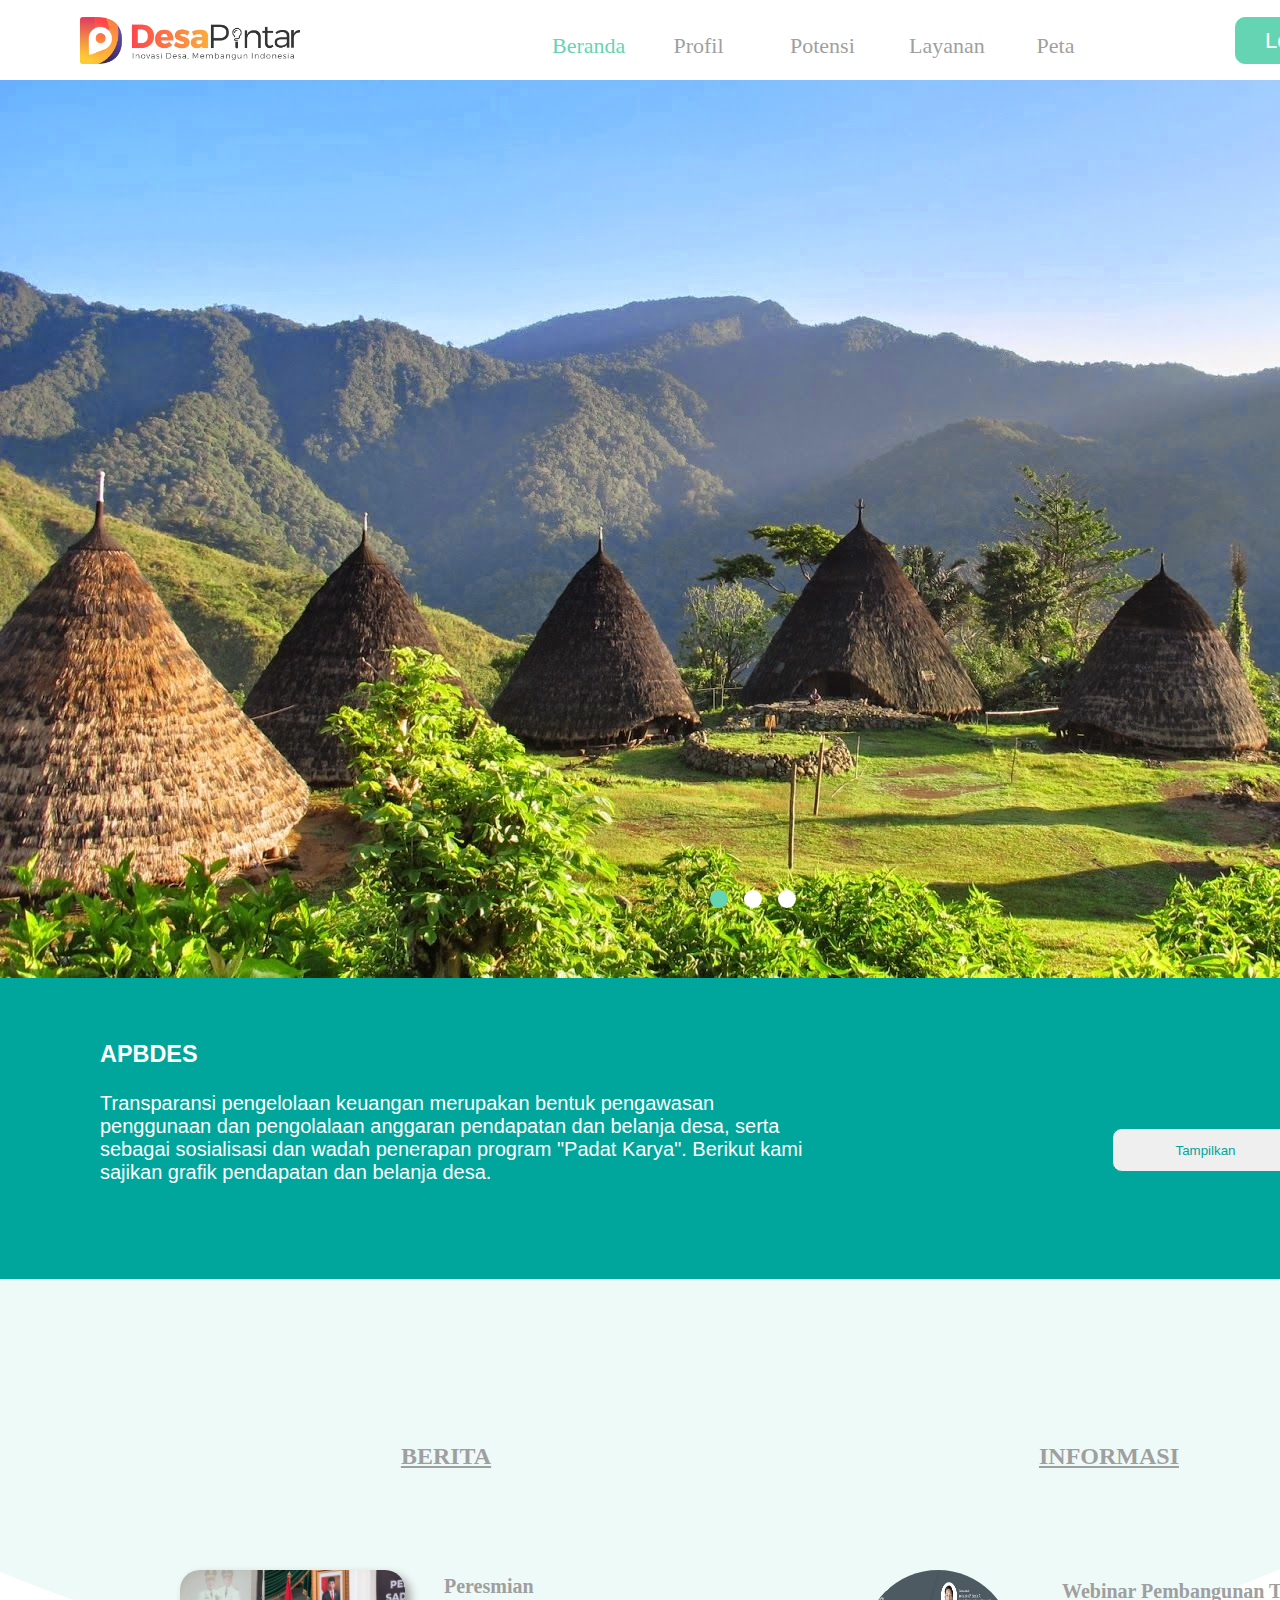
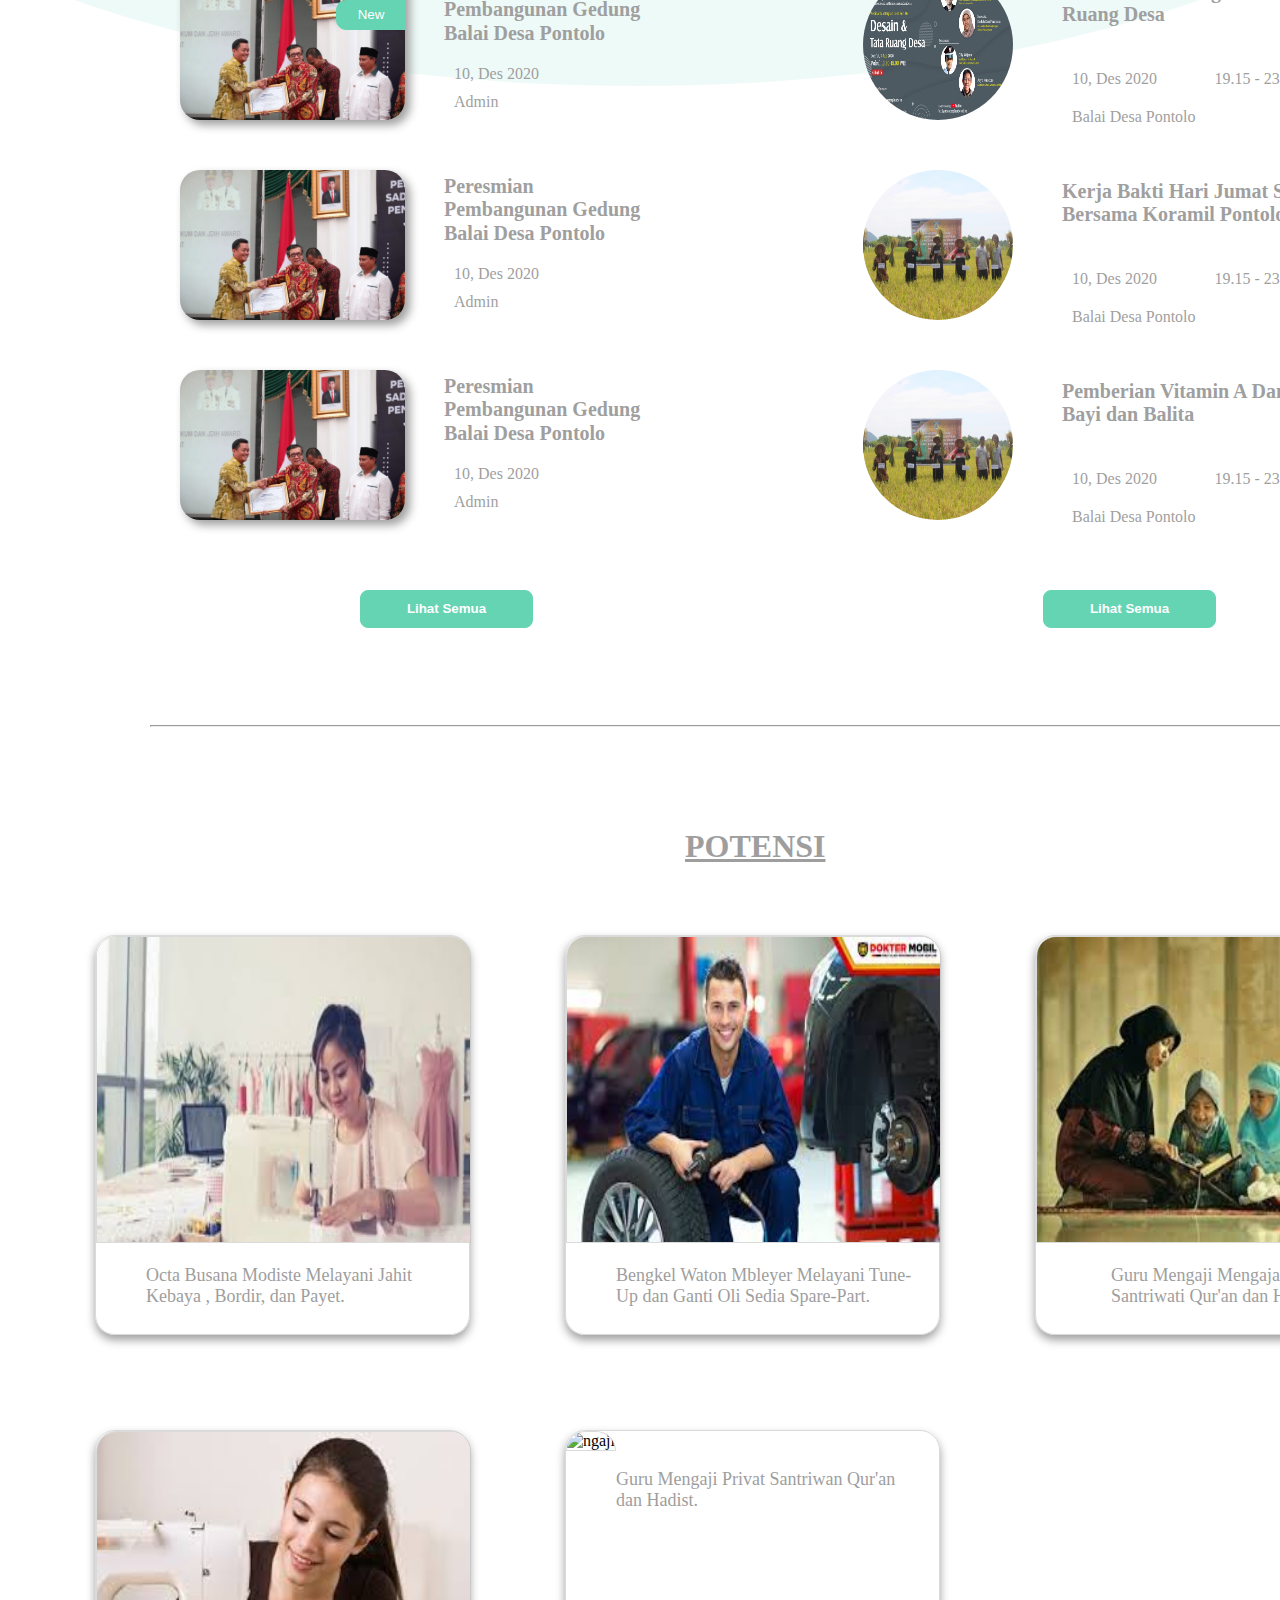
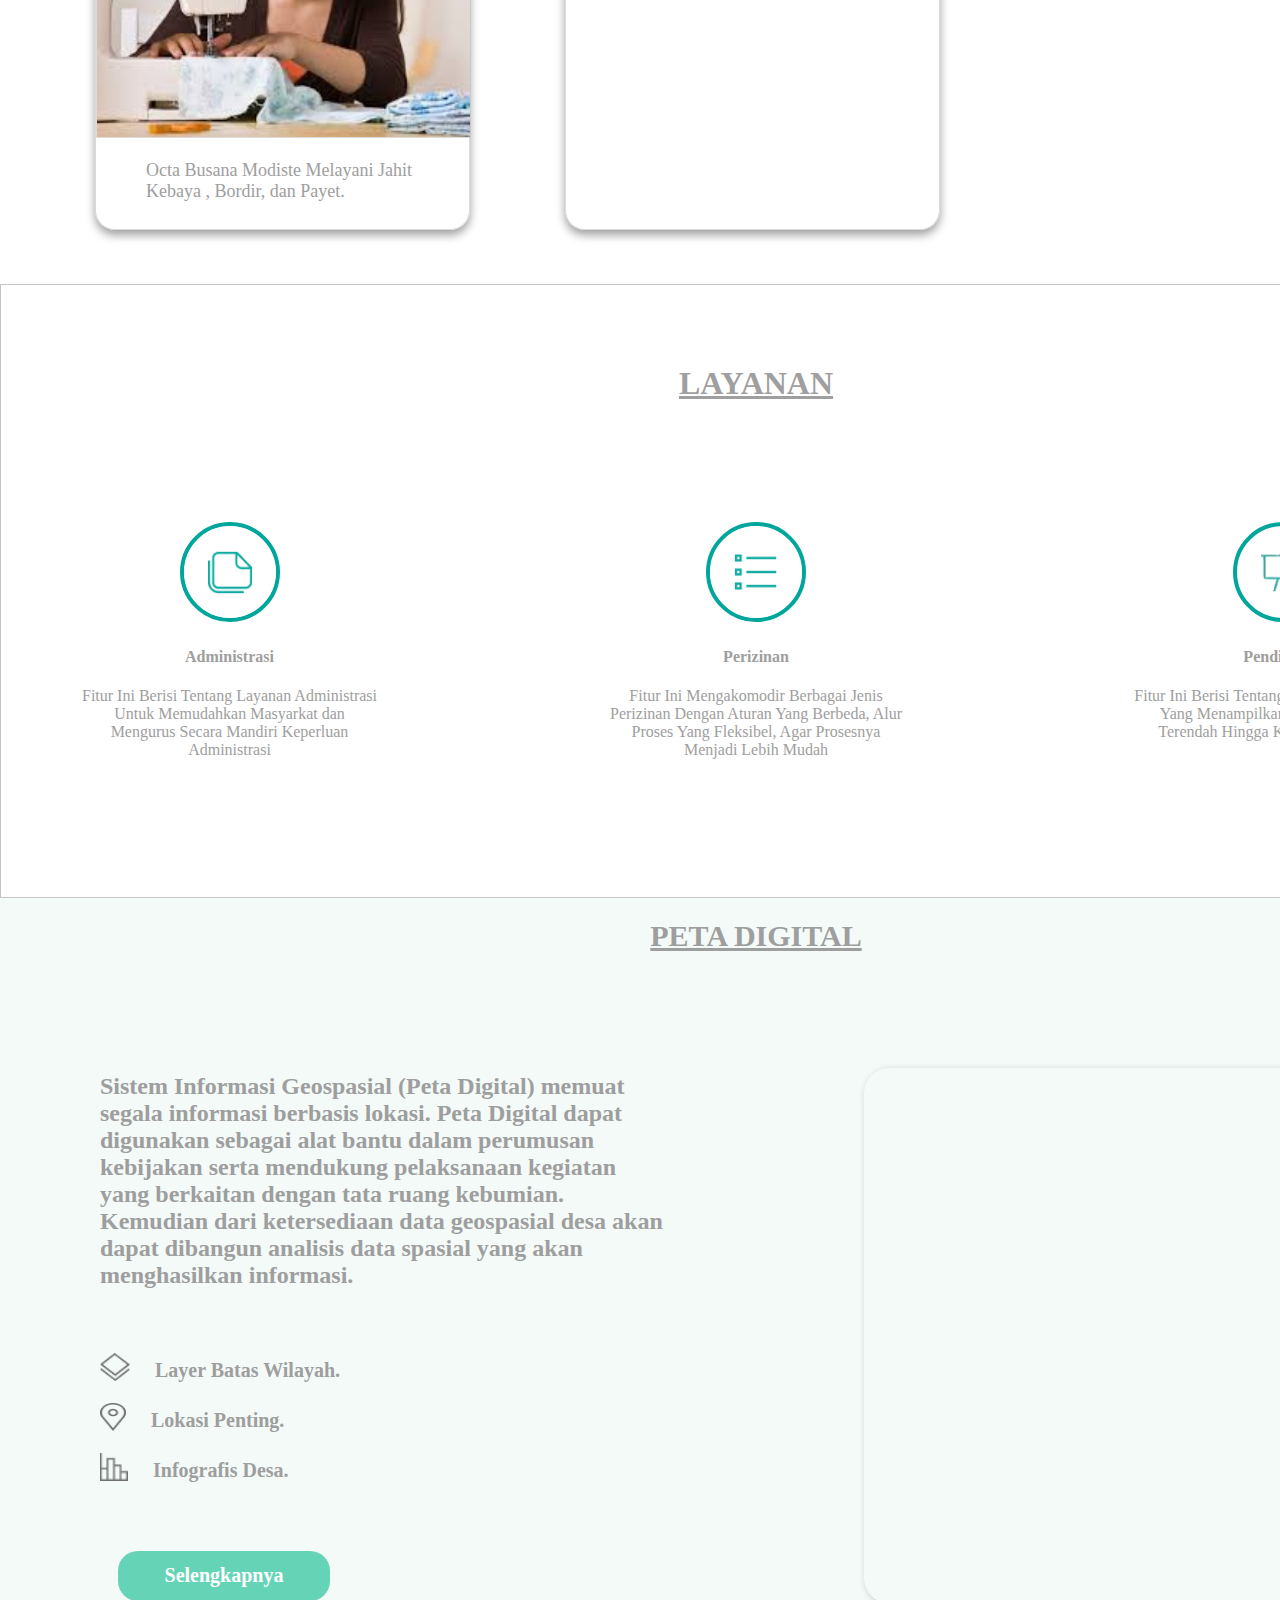
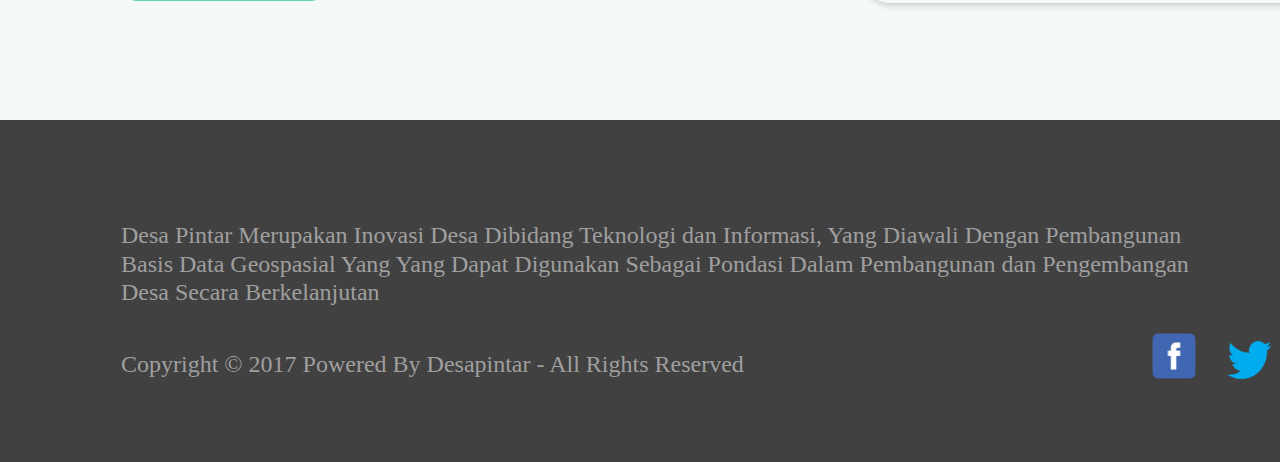
==== gabungan.html @ f53b2a5b "Add files via upload" ====
<!DOCTYPE html>
<html>
<head>
    <title>Desa pintar</title>
    <link rel="stylesheet" href="gabungan.css">
</head>
<body>
    <div class="container">
        <div class="header">
            <img src="logo desa pintatr" alt="logo">
            <ul>
                <li><a href="#" class="beranda">Beranda</a></li>
                <li><a href="#">Profil</a></li>
                <li><a href="#">Potensi</a></li>
                <li><a href="#">Layanan</a></li>
                <li><a href="#">Peta</a></li>
            </ul>
            <button>Login</button>
        </div>
        <div class="hero">
            <div class="slider">
                <div class="slide_1"></div>
                <div class="slide_2"></div>
                <div class="slide_3"></div>
            </div>
        </div>
        <div class="section1">
            <div class="APBDES">
                <h3>APBDES</h3>
                <p>Transparansi pengelolaan keuangan merupakan bentuk pengawasan penggunaan dan pengolalaan anggaran pendapatan dan belanja desa, serta sebagai sosialisasi dan wadah penerapan program "Padat Karya". Berikut kami sajikan grafik pendapatan dan belanja desa.</p>
            </div>
            <div class="sidebar">
                <button>Tampilkan</button>
            </div>
        </div>
        <br><br><br><br><br><br><br><br>
        <div class="elipse"></div>
        <div class="section2">
            <div class="sidebar_berita">
                <h2>BERITA</h2>
                    <div class="kotak_1">
                        <div class="gambar1">
                            <img src="salaman.jpg" alt="salaman">
                            <button>New</button>
                        </div>
                        <div class="teks">
                            <h4>Peresmian Pembangunan Gedung Balai Desa Pontolo</h4>
                            <p>10, Des 2020</p>
                            <p>Admin</p>
                        </div>
                    </div>
                    <div class="kotak_2">
                        <div class="gambar2">
                            <img src="salaman.jpg" alt="salaman">
                        </div>
                        <div class="teks">
                            <h4>Peresmian Pembangunan Gedung Balai Desa Pontolo</h4>
                            <p>10, Des 2020</p>
                            <p>Admin</p>
                        </div>
                    </div>
                    <div class="kotak_3">
                        <div class="gambar_3">
                            <img src="salaman.jpg" alt="salaman">
                        </div>
                        <div class="teks">
                            <h4>Peresmian Pembangunan Gedung Balai Desa Pontolo</h4>
                            <p>10, Des 2020</p>
                            <p>Admin</p>
                        </div>
                    </div>
                    <div class="tombol">
                        <button>Lihat Semua</button>
                    </div>
            </div>
            <div class="sidebar_informasi">
                <h2>INFORMASI</h2>
                    <div class="lingkaran_1">
                        <div class="gambar4">
                            <img src="list muka.jpg" alt=""></div>
                            <div class="teks">
                                <h4>Webinar Pembangunan Tata Ruang Desa</h4>
                                <div class="waktu">
                                    <p>10, Des 2020</p>
                                    <p>19.15 - 23.30 WITA</p>
                                </div>
                                <p>Balai Desa Pontolo</p>
                            </div>
                        </div>
                        <div class="lingkaran_2">
                            <div class="gambar5">
                                <img src="sawah.jpg" alt=""></div>
                                <div class="teks">
                                    <h4>Kerja Bakti Hari Jumat Sehat Bersama Koramil Pontolo</h4>
                                    <div class="waktu">
                                        <p>10, Des 2020</p>
                                        <p>19.15 - 23.30 WITA</p>
                                    </div>
                                    <p>Balai Desa Pontolo</p>
                            </div>
                        </div>
                        <div class="lingkaran_3">
                            <div class="gambar6">
                                <img src="sawah.jpg" alt=""></div>
                            <div class="teks">
                                <h4>Pemberian Vitamin A Dan B12 Bayi dan Balita</h4>
                                <div class="waktu">
                                    <p>10, Des 2020</p>
                                    <p>19.15 - 23.30 WITA</p>
                                </div>
                                <p>Balai Desa Pontolo</p>
                            </div>
                        </div>
                        <div class="tombol">
                            <button>Lihat Semua</button>
                        </div>
                    </div>
            </div>
        </div>
        <br><br><br><br>
        <div class="hr"><hr></div>
        <br><br><br><br>
        <div class="h1"><h1>POTENSI</h1></div>
        <div class="section3">
            <div class="image1"><img src="menjahit baju putih.jpg" alt="menjahit">
            <div class="teks1"><p>Octa Busana Modiste Melayani Jahit Kebaya , Bordir, dan Payet.</p></div>
            </div>
            <div class="image2"><img src="montir.jpg" alt="montir">
            <div class="teks2"><p>Bengkel Waton Mbleyer Melayani Tune-Up dan Ganti Oli Sedia Spare-Part.</p></div>
            </div>
            <div class="image3"><img src="ustadzah.jpg" alt="ngaji">
            <div class="teks3"><p>Guru Mengaji Mengajar Privat Santriwati Qur'an dan Hadist.</p></div>
            </div>
        </div>
        <div class="header1">
            <div class="image4"><img src="menjahit.jpg" alt="menjahit">
            <div class="teks4"><p>Octa Busana Modiste Melayani Jahit Kebaya , Bordir, dan Payet.</p></p></div>
            </div>
            <div class="image5"><img src="ustad.jpg" alt="ngaji">
            <div class="teks5"><p>Guru Mengaji Privat Santriwan Qur'an dan Hadist.</p></div>
        </div>
        </div>
        <br><br><br>
        <div class="layanan">
        <div class="section4">
            <h1>LAYANAN</h1>
            <div class="blabla">
                <div class="vector_1">
                    <img src="dokumen.png" alt="dokumen">
                    <h4>Administrasi</h4>
                    <p>Fitur Ini Berisi Tentang Layanan Administrasi Untuk Memudahkan Masyarkat dan Mengurus Secara Mandiri Keperluan Administrasi</p>
                </div>
                <div class="vector_2">
                    <img src="Check list.png" alt="checklist">
                    <h4>Perizinan</h4>
                    <p>Fitur Ini Mengakomodir Berbagai Jenis Perizinan Dengan Aturan Yang Berbeda, Alur Proses Yang Fleksibel, Agar Prosesnya Menjadi Lebih Mudah</p>
                </div>
                <div class="vector_3">
                    <img src="Tv.png" alt="tv">
                    <h4>Pendidikan</h4>
                    <p>Fitur Ini Berisi Tentang Informasi Pendidikan, Yang Menampilkan Data Dari Tingkat Terendah Hingga Ke Perguruan Tinggi </p>
                </div>
            </div>
        </div>
        </div>
       
            <div class="section5">
                <h1>PETA DIGITAL</h1>
                <div class="sec_5">
                    <div class="kiri">
                        <div class="text">
                            <p>Sistem Informasi Geospasial (Peta Digital) memuat segala informasi berbasis lokasi. Peta Digital dapat digunakan sebagai alat bantu dalam perumusan kebijakan serta mendukung pelaksanaan kegiatan yang berkaitan dengan tata ruang kebumian. Kemudian dari ketersediaan data geospasial desa akan dapat dibangun analisis data spasial yang akan menghasilkan informasi.</p>
                        </div>
                        <div class="satu1"><img src="Layer asli.png" alt="layer">
                            <div class="kata1"><p>Layer Batas Wilayah.</p></div></div>
                            
                        <div class="dua2"><img src="Lokasi.png" alt="lokasi">
                            <div class="kata2"><p>Lokasi Penting.</p></div></div>
                            
                        <div class="tiga3"><img src="Diagram.png" alt="diagram batang">
                            <div class="kata3"><p>Infografis Desa.</p></div></div>
                    
                        <br>       
                        <h3>Selengkapnya</h3>
                    </div>
                    <div class="kanan">
                        <div class="sidebar2">
                            <iframe src="https://www.google.com/maps/embed?pb=!1m18!1m12!1m3!1d15957.80122611858!2d122.8489992434433!3d0.7782093932746601!2m3!1f0!2f0!3f0!3m2!1i1024!2i768!4f13.1!3m3!1m2!1s0x327947a227753b9d%3A0xd382edb2a2adb537!2sMalingkapoto%2C%20Pontolo%2C%20Kec.%20Kwandang%2C%20Kabupaten%20Gorontalo%20Utara%2C%20Gorontalo!5e0!3m2!1sid!2sid!4v1724403804428!5m2!1sid!2sid" width="600" height="450" style="border:0;" allowfullscreen="" loading="lazy" referrerpolicy="no-referrer-when-downgrade"></iframe>
                        </div>
                    </div>
                </div>
            </div>
        </div>
        <div class="footer">
            <div class="foot_1">
                <p>Desa Pintar Merupakan Inovasi Desa Dibidang Teknologi dan Informasi, Yang Diawali Dengan Pembangunan Basis Data Geospasial Yang Yang Dapat Digunakan Sebagai Pondasi Dalam Pembangunan dan Pengembangan Desa Secara Berkelanjutan</p>
            </div>
            <div class="foot_2">
                <div class="foot_teks">
                    <p>Copyright © 2017 Powered By Desapintar - All Rights Reserved</p>
                </div>
                <div class="foot_logo">
                    <div class="logo1"><img src="facebook.png" alt="fb"></div>
                    <div class="logo2"><img src="twitter.png" alt="twitter"></div>
                    <div class="logo3"><img src="youtube-removebg-preview.png" alt="yt"></div>
                </div>
            </div>
        </div>
    </div>
</body>
</html>
---- gabungan.css ----
body{
    margin: 0;
    padding: 0;
}
.container {
    overflow: hidden;
    width: 1440px;
    height: 2245px;
    border: 0px solid black;
    position: relative;
    font-family: 'Roboto';
}
.header {
    display: flex;
    height: 80px;
    width: 1355px;
    border: 0px solid black;
    justify-content: space-between;
    
}
.header img {
    margin-left: 80px;
    margin-top: 17px;
    width: 220px;
    height: 46.71px;
}
ul .beranda {
    color: #65d4b3;
}
ul li a {
    color: #9f9f9f;
    text-decoration: none;
}
.header ul {
    margin-right: 130px;
    margin-left: 130px;
}
.header ul li {
    display: inline-block;
    width: 55px;
    height: 26px;
    margin-top: 17px;
    text-align: center;
    
    font-size: 22px;
    margin-left: 60px;
    padding-left: 0;
    
    
}
.section3 a {
    text-decoration: none;
    color: #9f9f9f;
    padding: 0px;
}

.header button {
background-color: #65d4b3;
height: 47px;
width: 120px;
left: 1212px;
border: 1px solid #65d4b3;
border-radius: 10px;
color: #ffffff;
padding-left: 0;
margin-top: 17px;
font-size: 22px;
}
.hero {
    height: 898px;
    width: 1512px;
    background-image: url(desa\ pintar);
    display: inline-block;
}
.slider {
    width: 86px;
    height: 18px;
    margin-top: 810px;
    z-index: 5;
    display: flex;
    justify-content: space-between;
    margin-left: 710px;
}
.slider .slide_1 {
    height: 18px;
    width: 18px;
    
    
    border-radius: 50%;
    background-color: #65d4b3;
}
.slider .slide_2 {
    height: 18px;
    width: 18px;
    
    border-radius: 50%;
    background-color:white;
}
.slider .slide_3 {
    height: 18px;
    width: 18px;
   
    border-radius: 50%;
    background-color: white;
}

.section1{
    height: 301px;
    width: 1512px;
    background: #00A69B;
    display: flex;
    justify-content: space-between;
}

.APBDES{
    float: left;
    height: 150px;
    width: 724px;
    margin-left: 100px;
    margin-top: 40px;
    color: white;
    font-family: Arial, Helvetica, sans-serif;
    font-size: 20px;
}

.sidebar{
    width: 500px;
}

.sidebar button{
    width: 187px;
    height:44px ;
    margin-top: 150px;
    margin-left: 100px;
    border-radius: 10px;
    color: #00A69B;
    border: 1px solid #00A69B;
}
.elipse {
    width: 1842px;
    height: 823px;
    border-radius: 50%;
    background-color: rgb(101, 212, 179, 0.11);
    margin-left: -284px;
    margin-top: -560px;
    position: absolute;
    z-index: -99;
}
* {
    box-sizing: border-box;
}
.section2 {
    width: 1355px;
    height: auto;
    display: flex;
    justify-content: space-between;
}
.sidebar_berita {
    margin-left: 180px;
}
.sidebar_berita h2 {
    text-decoration: underline;
    text-align: center;
    color: #9f9f9f;
    margin-bottom: 100px;
    margin-left: 50px;
}
.sidebar_berita .kotak_1, .kotak_2, .kotak_3 {
    margin-bottom: 50px;
}
.kotak_1 {
    width: 482px;
    height: 150px;
    display: flex;
    justify-content: space-between;
}
.kotak_2 {
    width: 482px;
    height: 150px;
    display: flex;
    justify-content: space-between;
}
.kotak_3 {
    width: 482px;
    height: 150px;
    display: flex;
    justify-content: space-between;
}
.kotak_1 .gambar1 img {
    height: 150px;
    width: 225px;
    border-radius: 20px;
    box-shadow: 5px 5px 10px #9f9f9f;
    position: absolute;
}
.gambar1 button {
    width: 70px;
    height: 30px;
    border-radius: 10px 0px 0px 10px;
    position: absolute;
    margin-top: 30px;
    margin-left: 156px;
    color: white;
    background-color: #65d4b3;
    border: 1px solid #65d4b3;
}
.kotak_1 .teks {
    display: inline-block;
    width: 215px;
    height: 150px;
    margin-right: 3px;
    color: #9f9f9f;

}
.kotak_1 h4 {
    width: 215px;
    height: 80px;
    line-height: 23.44px;
    margin-top: 5px;
    margin-bottom: 0;
    font-size: 20px;
}
.kotak_2 h4 {
    width: 215px;
    height: 80px;
    line-height: 23.44px;
    margin-top: 5px;
    margin-bottom: 0;
    font-size: 20px;
}
.teks p {
    margin: 10px;
}
.kotak_2 .teks {
    display: inline-block;
    width: 215px;
    height: 150px;
    margin-right: 3px;
    color: #9f9f9f;
}
.kotak_3 h4 {
    width: 215px;
    height: 80px;
    line-height: 23.44px;
    margin-top: 5px;
    margin-bottom: 0;
    font-size: 20px;
}
.kotak_3 .teks {
    display: inline-block;
    width: 215px;
    height: 150px;
    margin-right: 3px;
    color: #9f9f9f;
}
.kotak_2 .gambar2 img {
    height: 150px;
    width: 225px;
    border-radius: 20px;
    box-shadow: 5px 5px 10px #9f9f9f;
}
.kotak_3 .gambar_3 img {
    height: 150px;
    width: 225px;
    border-radius: 20px;
    box-shadow: 5px 5px 10px #9f9f9f;
}
.sidebar_informasi h2{
    text-decoration: underline;
    text-align: center;
    color: #9f9f9f;
    margin-bottom: 100px;
}

.sidebar_informasi .lingkaran_1, .lingkaran_2, .lingkaran_3{
    margin-bottom: 50px;
}
.lingkaran_1 {
    width: 492px;
    height: 150px;
    display: flex;
    justify-content: space-between;
}
.lingkaran_2 {
    width: 492px;
    height: 150px;
    display: flex;
    justify-content: space-between;
}
.lingkaran_3 {
    width: 492px;
    height: 150px;
    display: flex;
    justify-content: space-between;
}
.lingkaran_1 .gambar4 img {
    height: 150px;
    width: 150px;
    border-radius: 50%;
    box-shadow: 10px;
}
.lingkaran_2 .gambar5 img {
    height: 150px;
    width: 150px;
    border-radius: 50%;
    box-shadow: 10px;
}
.lingkaran_3 .gambar6 img {
    height: 150px;
    width: 150px;
    border-radius: 50%;
    box-shadow: 10px;
}
.lingkaran_1 h4 {
    width: 297px;
    height: 80px;
    line-height: 23.44px;
    margin-top: 10px;
    margin-bottom: 0;
    font-size: 20px;
}
.lingkaran_1 .teks {
    display: inline-block;
    width: 290px;
    height: 150px;
    margin-right: 3px;
    color: #9f9f9f;
}
.lingkaran_2 h4 {
    width: 297px;
    height: 80px;
    line-height: 23.44px;
    margin-top: 10px;
    margin-bottom: 0;
    font-size: 20px;
}
.lingkaran_2 .teks {
    display: inline-block;
    width: 290px;
    height: 150px;
    margin-right: 3px;
    color: #9f9f9f;
}
.lingkaran_3 h4 {
    width: 297px;
    height: 80px;
    line-height: 23.44px;
    margin-top: 10px;
    margin-bottom: 0;
    font-size: 20px;
} 
.lingkaran_3 .teks {
    display: inline-block;
    width: 290px;
    height: 150px;
    margin-right: 3px;
    color: #9f9f9f;
}
.lingkaran_1 .waktu {
    display: flex;
    width: 292px;
    margin-top: o;
    justify-content: space-between;
}
.lingkaran_2 .waktu {
    display: flex;
    width: 292px;
    margin-top: o;
    justify-content: space-between;
}
.lingkaran_3 .waktu {
    display: flex;
    width: 292px;
    margin-top: o;
    justify-content: space-between;
}
.lingkaran_1 .waktu {
    margin-bottom: 0;
}
.lingkaran_2 .waktu {
    margin-bottom: 0;
}
.lingkaran_3 .waktu  {
    margin-bottom: 0;
}
.tombol button {
    border-radius: 8px;
    width: 173px;
    height: 38px;
    color: white;
    font-weight: bold;
    background-color: #65d4b3;
    border: 1px solid #65d4b3;
    margin-left: 180px;
    margin-top: 20px;
}
.hr {
    width: 1183px;
    margin-left: 150px;
}
.h1 h1{
    margin-left: 685px;
    text-decoration: underline;
    color: #9E9E9E;
    margin-bottom: 50px;
}
.section3 {
    display: flex;
    padding-top: 20px;
}
.image1 img {

    width: 375px;
    height: 307px;
    border: 1px solid rgba(196, 196, 196, 0.62);
    border-radius: 20px 20px 0px 0px;
}
.image1 {
    width: 375px;
    height: 400px;
    border: 1px solid rgba(196, 196, 196, 0.62);
    border-radius: 20px;
    box-shadow: 10px;
    margin-left: 95px;   
    box-shadow: 0px 5px 10px #9f9f9f;
}


.teks1 {
    width: 297px;
    height: 66px;
    margin-left: 50px;

    font-family: 'Roboto';
    font-style: normal;
    font-weight: 500;
    font-size: 18px;
    line-height: 21px;

    color: #9E9E9E;
}
.image2 img {
    width: 375px;
    height: 307px;
    border: 1px solid rgba(196, 196, 196, 0.62);
    border-radius: 20px 20px 0px 0px;
}
.image2 {
    width: 375px;
    height: 400px;
    border: 1px solid rgba(196, 196, 196, 0.62);
    border-radius: 20px;
    box-shadow: 10px;
    margin-left: 95px;
    box-shadow: 0px 5px 10px #9f9f9f;
}
.teks2 {
    width: 297px;
    height: 66px;
    margin-left: 50px;

    font-family: 'Roboto';
    font-style: normal;
    font-weight: 500;
    font-size: 18px;
    line-height: 21px;

    color: #9E9E9E;
}
.image3 img {
    width: 375px;
    height: 307px;
    border: 1px solid rgba(196, 196, 196, 0.62);
    border-radius: 20px 20px 0px 0px;
}
.image3 {
    width: 375px;
    height: 400px;
    border: 1px solid rgba(196, 196, 196, 0.62);
    margin-left: 95px;
    border-radius: 20px;
    box-shadow: 0px 5px 10px #9f9f9f;
}
.teks3 {
    width: 297px;
    height: 66px;
    margin-left: 75px;

    font-family: 'Roboto';
    font-style: normal;
    font-weight: 500;
    font-size: 18px;
    line-height: 21px;
    
    color: #9E9E9E;
}
.header1 {
    display: flex;
}
.image4 img {

    width: 375px;
    height: 307px;
    border: 1px solid rgba(196, 196, 196, 0.62);
    border-radius: 20px 20px 0px 0px;
}
.image4 {
    width: 375px;
    height: 400px;
    border: 1px solid rgba(196, 196, 196, 0.62);
    border-radius: 20px;
    box-shadow: 10px;
    margin-left: 95px;
    margin-top: 95px;
    box-shadow: 0px 5px 10px #9f9f9f;
}
.teks4 {
    width: 297px;
    height: 66px;
    margin-left: 50px;

    font-family: 'Roboto';
    font-style: normal;
    font-weight: 500;
    font-size: 18px;
    line-height: 21px;

    color: #9E9E9E;
}
.image5 img {
    width: 375px;
    height: 307px;
    border: 1px solid rgba(196, 196, 196, 0.62);
    border-radius: 20px 20px 0px 0px;
}
.image5 {
    width: 375px;
    height: 400px; 
    border: 1px solid rgba(196, 196, 196, 0.62);
    border-radius: 20px;
    box-shadow: 10px;
    margin-left: 95px;
    margin-top: 95px;
    box-shadow: 0px 5px 10px #9f9f9f;
}
.teks5 {
    width: 297px;
    height: 66px;
    margin-left: 50px;

    font-family: 'Roboto';
    font-style: normal;
    font-weight: 500;
    font-size: 18px;
    line-height: 21px;

    color: #9E9E9E;
}
.layanan {
    border: 1px solid #c4c4c4;
    height: 614px;
    width: 1512px;
}
.section4 {
    margin-top: 80px;
}
.section4 h1 {
    color: #9f9f9f;
    text-align: center;
    text-decoration: underline;
}
.blabla {
    display: flex;
    align-items: center;
    justify-content: space-between;
    margin: 80px;
    margin-top: 120px;
}
.vector_1 img {
    height: 100px;
    width: 100px;
    border: 4px solid #00a69b;
    border-radius: 50%;
}
.vector_2 img {
    height: 100px;
    width: 100px;
    border: 4px solid #00a69b;
    border-radius: 50%;
}
.vector_3 img {
    height: 100px;
    width: 100px;
    border: 4px solid #00a69b;
    border-radius: 50%;
}
.vector_1 {
    height: 268px;
    width: 297px;
    text-align: center;
    color: #9e9e9e;
}
.vector_2 {
    height: 268px;
    width: 297px;
    text-align: center;
    color: #9e9e9e;
}
.vector_3 {
    height: 268px;
    width: 297px;
    text-align: center;
    color: #9e9e9e;
}
.header h4 {
    text-align: center;
    color: #9f9f9f;
    font-size: 20px;
}
.header p {
    height: 108px;
    width: 297px;
    text-align: center;
    line-height: 21.09px;
    color: #9f9f9f;

}
.section5 h1{
    color: #9e9e9e;
    text-decoration: underline;
    font-family: 'roboto';
    font-size: 30px;
    font-weight: bold;
    text-align: center;
}
.section5{
    width: 1512px;
    height: 822px;
    background-color: rgba(142, 214, 192, 0.11);
    font-family: 'roboto';
    box-sizing: border-box;
    display: inline-block;
    border: 0px solid black;
   
}
.section5 .sec_5{
    display: flex;
}

.text p {
    width: 564px;
    height: 256px;
    margin-left: 100px;
    margin-top: 100px;
    font-size: 24px;
    color: #9e9e9e;
    font-weight: bold;
    border: 0px solid black;
}
.satu1 {
    width: 294px;
    height: 50px;
    display: flex;
    color: #9e9e9e;
    margin-left: 100px;
    border: 0px solid black;
}
.dua2 {
    width: 294px;
    height: 50px;
    display: flex;
    color: #9e9e9e;
    margin-left: 100px;
    border: 0px solid black;
    margin-top: 0px;
}
.tiga3 {
    width: 294px;
    height: 50px;
    display: flex;
    color: #9e9e9e;
    margin-left: 100px;
    border: 0px solid black;
    margin-top: 0px;
}
.satu1 img {
    width: 30px;
    height: 28px;
    
}
.dua2 img {
    width: 26px;
    height: 28px;
}
.tiga3 img {
    width: 28px;
    height: 28px;
}
.satu1 .kata1 {
    width: 233px;
    height: 24px;
    padding-left: 25px;
    padding-top: 10px;

    line-height: 26px;
    display: flex;
    align-items: center;
    font-weight: bold;
    font-size: 20px;

    color: #9E9E9E;  
}
.dua2 .kata2 {
    width: 233px;
    height: 24px;
    padding-left: 25px;
    padding-top: 10px;

    line-height: 26px;
    display: flex;
    align-items: center;
    font-weight: bold;
    font-size: 20px;

    color: #9E9E9E;  
}
.tiga3 .kata3 {
    width: 233px;
    height: 24px;
    padding-left: 25px;
    padding-top: 10px;

    line-height: 26px;
    display: flex;
    align-items: center;
    font-weight: bold;
    font-size: 20px;

    color: #9E9E9E;  
}
.section5 h3 {
    width: 212px;
    height: 50px;
    margin-left: 118px;
    margin-top: 30px;
    padding-top: 13px;

    font-size: 20px;
    font-weight: bold;

    background-color: #65d4b6;
    color: white;
    text-align: center;
    border-radius: 20px;
    border: 0px solid black;
    box-sizing: border-box;
}
.kanan iframe{
    width: 535px;
    height: 535px;
    margin-left: 200px;
    margin-top: 95px;
    border-radius: 25px;
    box-shadow: 2px 2px 7px #c4c4c4;
}

body {
    margin: 0;
    padding: 0;
}

.footer {
    background-color: #424141;
    height: 342px;
    width: 1512px;
    border: 1px solid #424141;

}
.foot_1 p {
    width: 1100px;
    height: 90px;
    color: #9f9f9f;
    line-height: 28.13px;
    margin-left: 120px;
    margin-top: 100px;
    margin-bottom: 0;
    font-size: 24px;
}
.foot_2 {
    display: flex;
    justify-content: space-between;
}
.foot_2 .foot_teks p {
    width: 674px;
    height: 28px;
    margin-top: 40px;
    margin-left: 120px;
    color: #9f9f9f;
    font-size: 24px;
}
.foot_2 .foot_logo {
    margin-top: 0;
    width: 250px;
    height: 70px;
    margin-right: 130px;
    display: flex;
    justify-content: space-between;
}
.foot_logo .logo1 img {
    width: 86px;
    height: 90px;
}
.foot_logo .logo2 img {
    width: 55px;
    height: 58px;
    margin-top: 20px;
    margin-right: 20px;
}
.foot_logo .logo3 img {
    width: 60px;
    height: 58px;
    margin-top: 20px;
    margin-right: 20px;
}
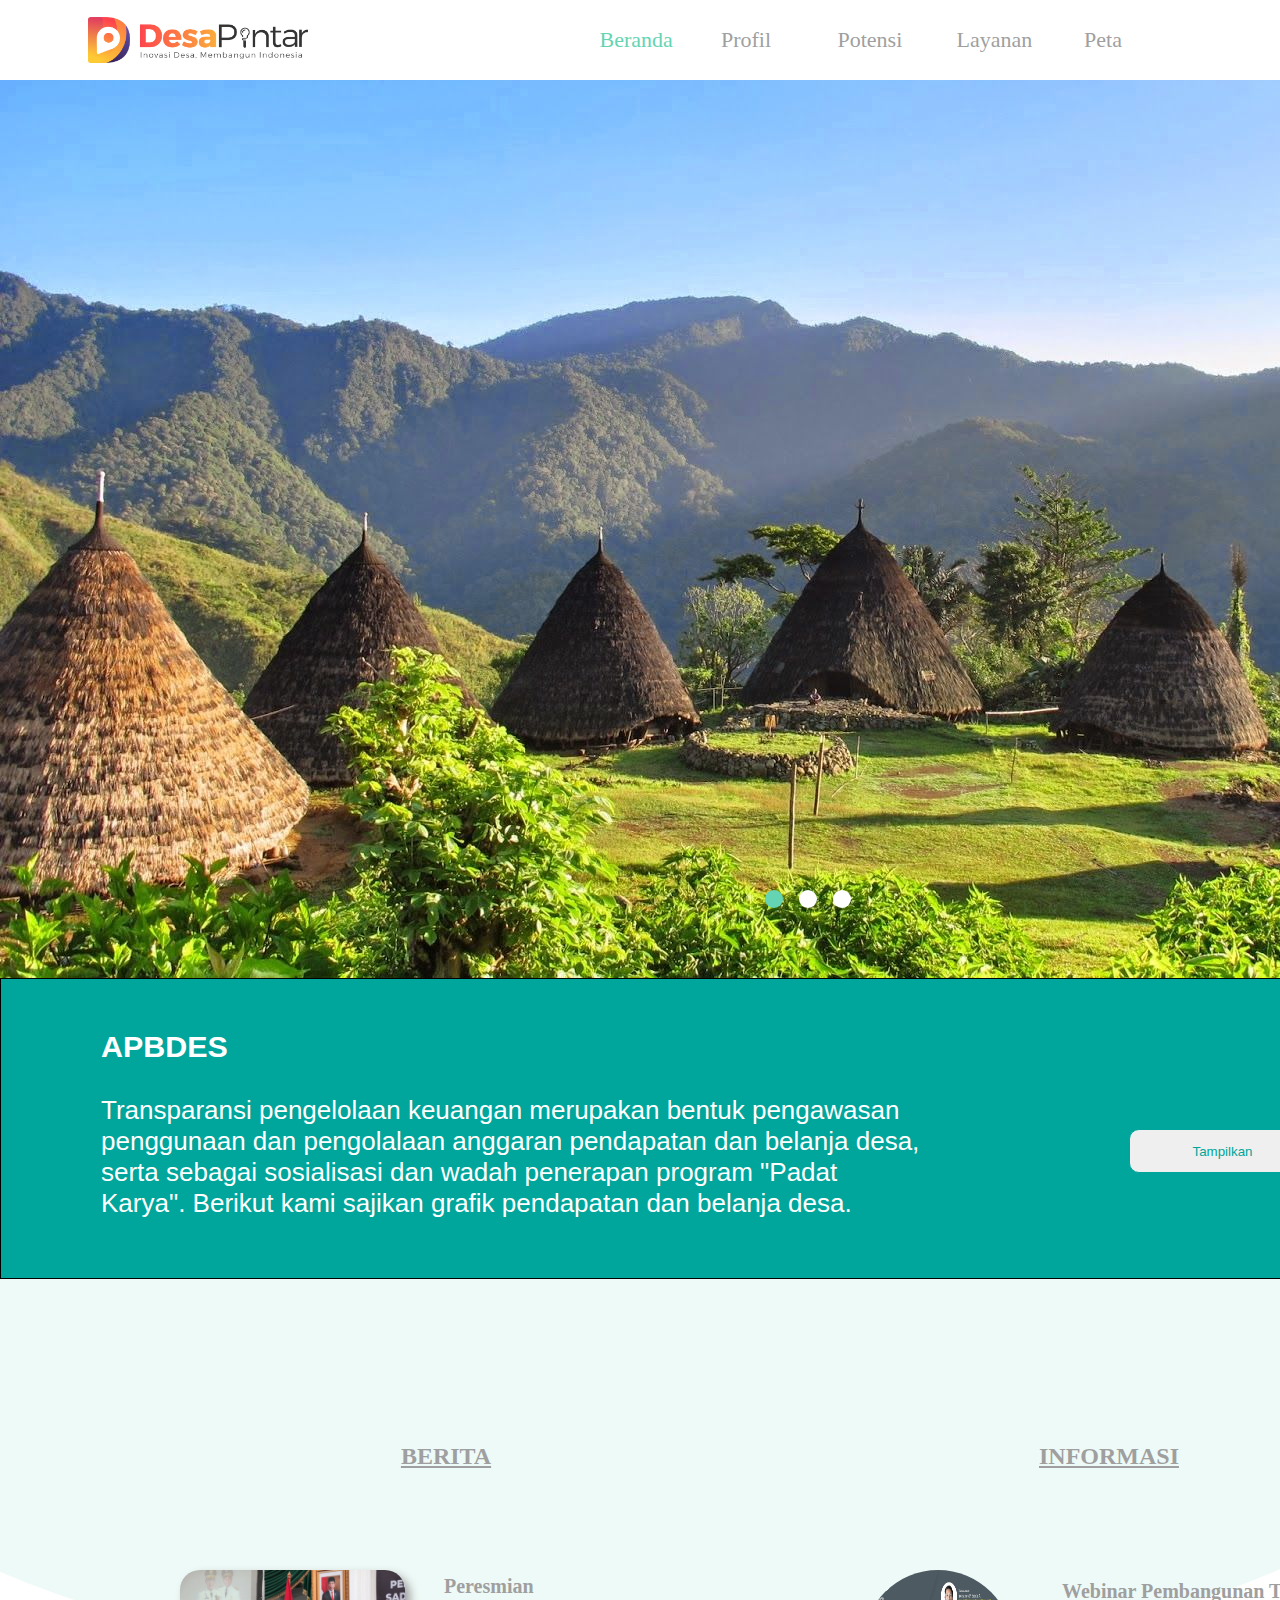
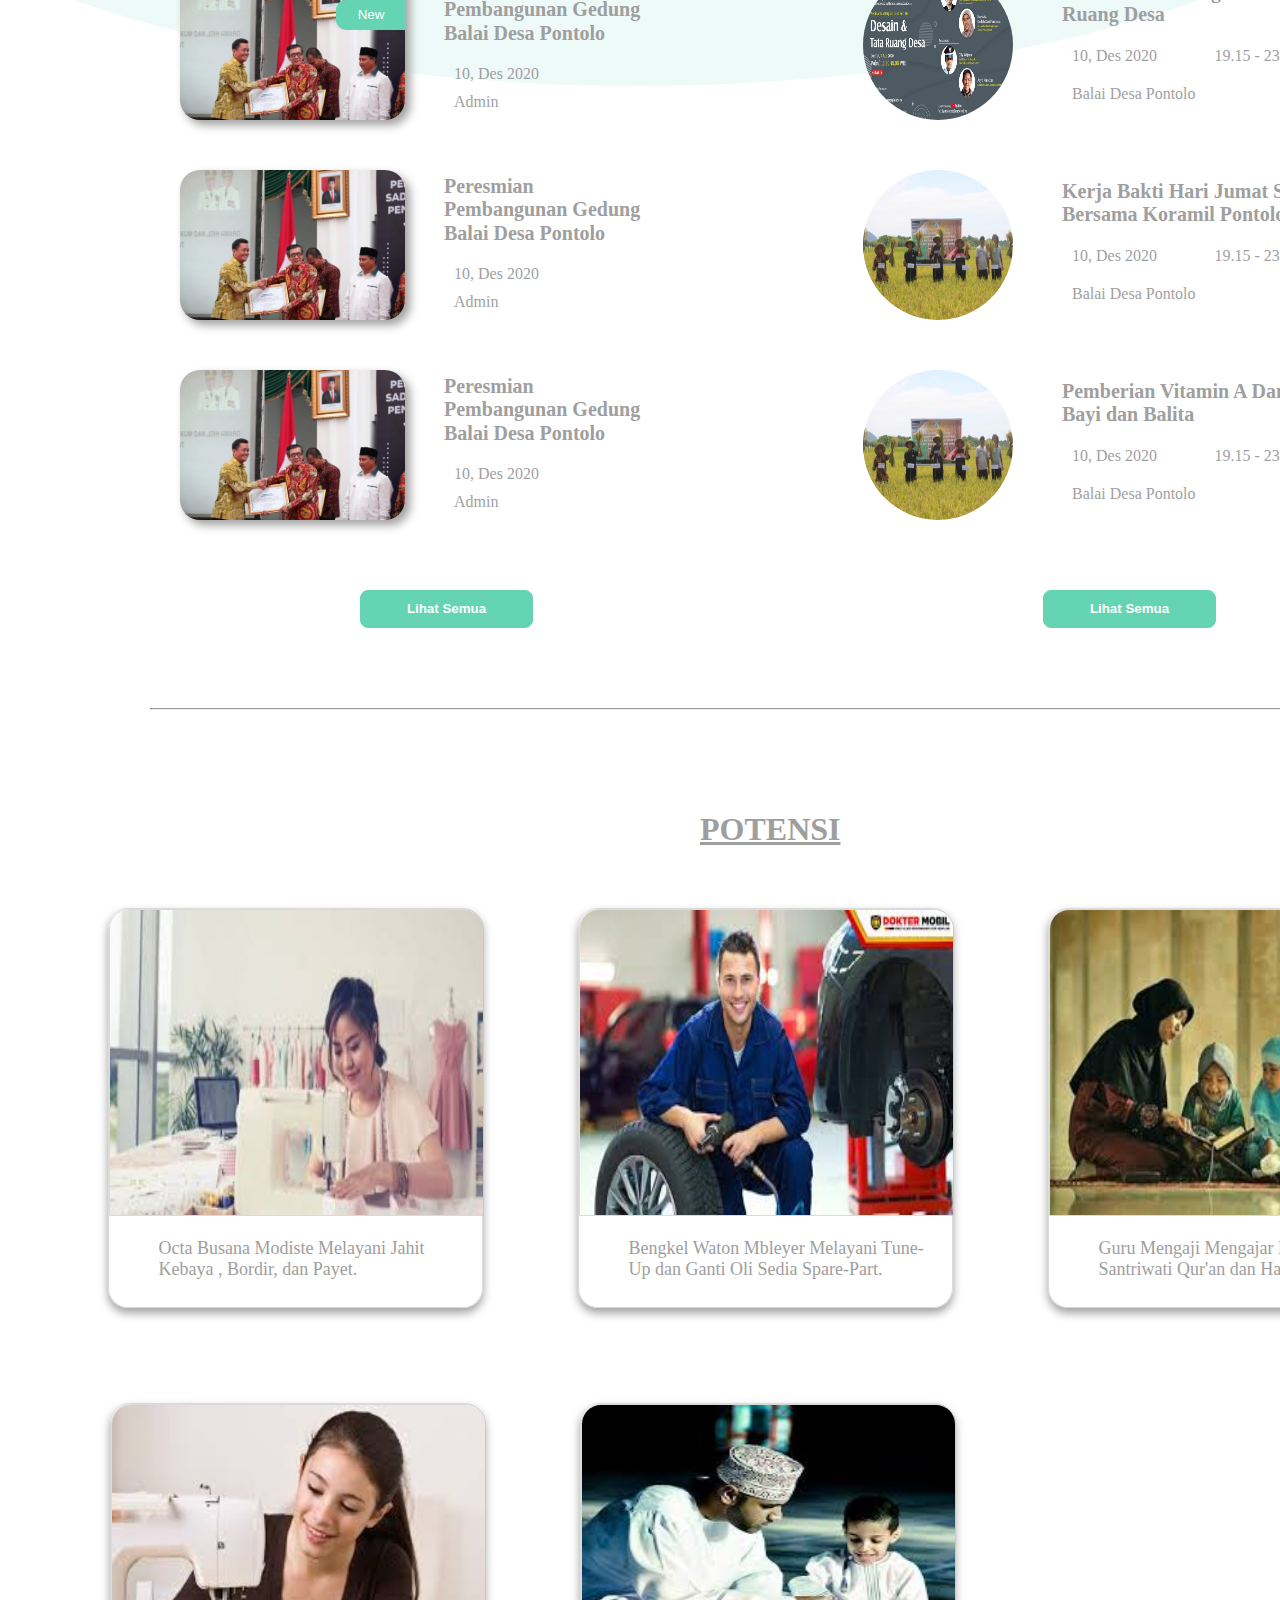
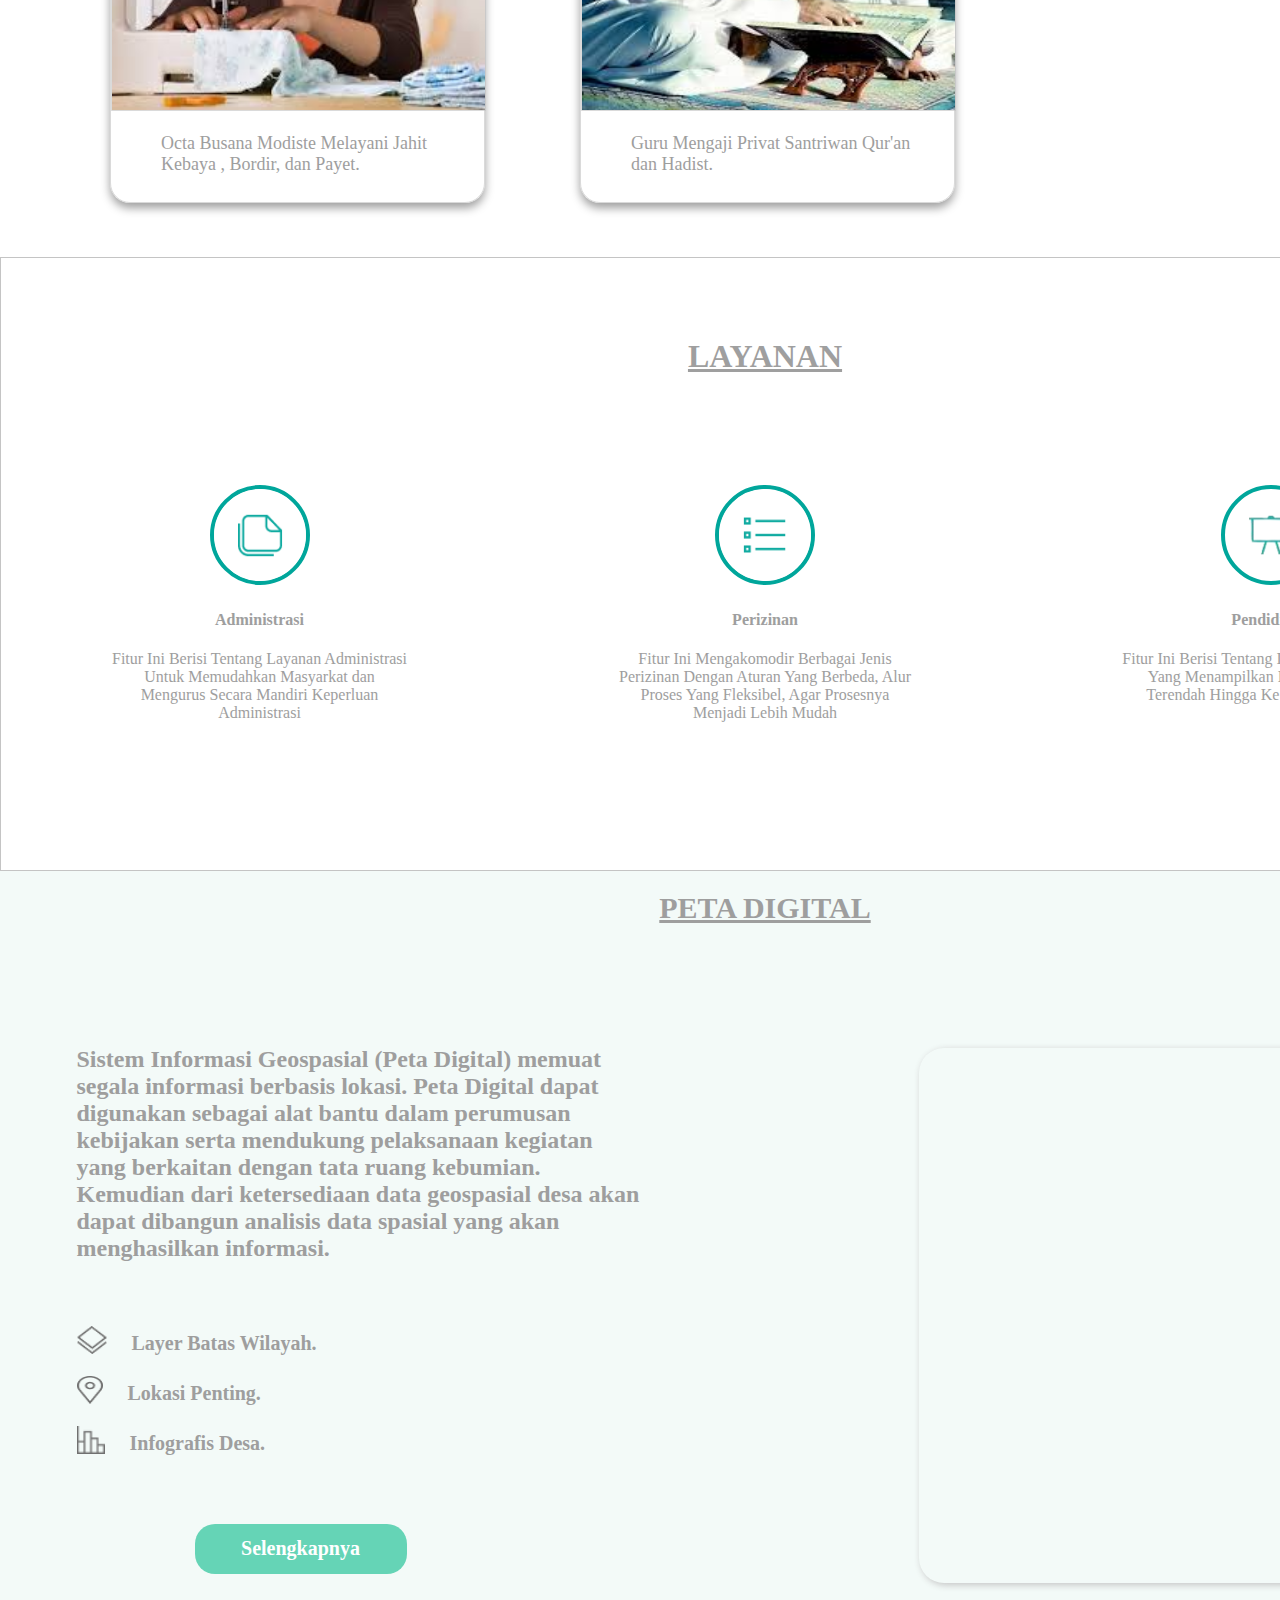
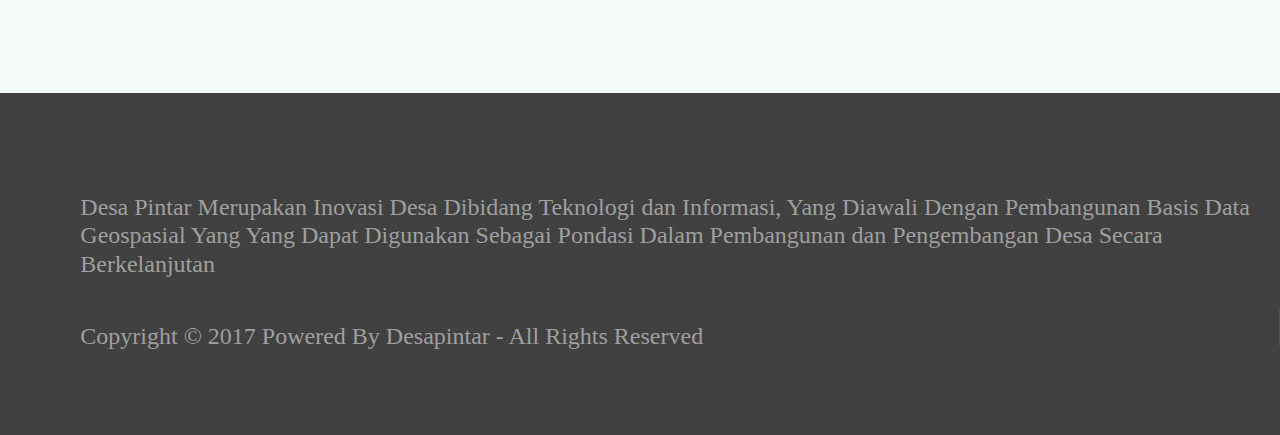
==== commit 9e8c452b: "Add files via upload" ====
--- a/gabungan.html
+++ b/gabungan.html
@@ -6,203 +6,224 @@
 </head>
 <body>
     <div class="container">
-        <div class="header">
-            <img src="logo desa pintatr" alt="logo">
-            <ul>
-                <li><a href="#" class="beranda">Beranda</a></li>
-                <li><a href="#">Profil</a></li>
-                <li><a href="#">Potensi</a></li>
-                <li><a href="#">Layanan</a></li>
-                <li><a href="#">Peta</a></li>
-            </ul>
-            <button>Login</button>
-        </div>
-        <div class="hero">
-            <div class="slider">
-                <div class="slide_1"></div>
-                <div class="slide_2"></div>
-                <div class="slide_3"></div>
-            </div>
-        </div>
-        <div class="section1">
-            <div class="APBDES">
-                <h3>APBDES</h3>
-                <p>Transparansi pengelolaan keuangan merupakan bentuk pengawasan penggunaan dan pengolalaan anggaran pendapatan dan belanja desa, serta sebagai sosialisasi dan wadah penerapan program "Padat Karya". Berikut kami sajikan grafik pendapatan dan belanja desa.</p>
-            </div>
-            <div class="sidebar">
-                <button>Tampilkan</button>
-            </div>
-        </div>
-        <br><br><br><br><br><br><br><br>
-        <div class="elipse"></div>
-        <div class="section2">
-            <div class="sidebar_berita">
-                <h2>BERITA</h2>
-                    <div class="kotak_1">
-                        <div class="gambar1">
-                            <img src="salaman.jpg" alt="salaman">
-                            <button>New</button>
-                        </div>
-                        <div class="teks">
-                            <h4>Peresmian Pembangunan Gedung Balai Desa Pontolo</h4>
-                            <p>10, Des 2020</p>
-                            <p>Admin</p>
-                        </div>
-                    </div>
-                    <div class="kotak_2">
-                        <div class="gambar2">
-                            <img src="salaman.jpg" alt="salaman">
-                        </div>
-                        <div class="teks">
-                            <h4>Peresmian Pembangunan Gedung Balai Desa Pontolo</h4>
-                            <p>10, Des 2020</p>
-                            <p>Admin</p>
-                        </div>
-                    </div>
-                    <div class="kotak_3">
-                        <div class="gambar_3">
-                            <img src="salaman.jpg" alt="salaman">
-                        </div>
-                        <div class="teks">
-                            <h4>Peresmian Pembangunan Gedung Balai Desa Pontolo</h4>
-                            <p>10, Des 2020</p>
-                            <p>Admin</p>
-                        </div>
-                    </div>
-                    <div class="tombol">
-                        <button>Lihat Semua</button>
-                    </div>
-            </div>
-            <div class="sidebar_informasi">
-                <h2>INFORMASI</h2>
-                    <div class="lingkaran_1">
-                        <div class="gambar4">
-                            <img src="list muka.jpg" alt=""></div>
+            <nav class="nav-container">
+                <nav class="navbar">
+                    <nav class="header">
+                        <img src="./images/logo desa pintatr" alt="logo">
+                        <ul>
+                            <li><a href="#" class="beranda">Beranda</a></li>
+                            <li><a href="#">Profil</a></li>
+                            <li><a href="#">Potensi</a></li>
+                            <li><a href="#">Layanan</a></li>
+                            <li><a href="#">Peta</a></li>
+                        </ul>
+                        <button>Login</button>
+                    </nav>
+                </nav>    
+            </nav>
+            
+            <div class="hero">
+                <div class="slider">
+                    <div class="slide_1"></div>
+                    <div class="slide_2"></div>
+                    <div class="slide_3"></div>
+                </div>
+            </div>
+            <div class="section1">
+                <div class="APBDES">
+                    <h3>APBDES</h3>
+                    <p>Transparansi pengelolaan keuangan merupakan bentuk pengawasan penggunaan dan pengolalaan anggaran pendapatan dan belanja desa, serta sebagai sosialisasi dan wadah penerapan program "Padat Karya". Berikut kami sajikan grafik pendapatan dan belanja desa.</p>
+                </div>
+                <div class="sidebar">
+                    <button>Tampilkan</button>
+                </div>
+            </div>
+
+            <br><br><br><br><br><br><br><br>
+
+            <div class="elipse"></div>
+            <div class="section2">
+                <div class="sidebar_berita">
+                    <h2>BERITA</h2>
+                        <div class="kotak_1">
+                            <div class="gambar1">
+                                <img src="./images/salaman.jpg" alt="salaman">
+                                <button>New</button>
+                            </div>
                             <div class="teks">
-                                <h4>Webinar Pembangunan Tata Ruang Desa</h4>
-                                <div class="waktu">
-                                    <p>10, Des 2020</p>
-                                    <p>19.15 - 23.30 WITA</p>
-                                </div>
-                                <p>Balai Desa Pontolo</p>
-                            </div>
-                        </div>
-                        <div class="lingkaran_2">
-                            <div class="gambar5">
-                                <img src="sawah.jpg" alt=""></div>
+                                <h4>Peresmian Pembangunan Gedung Balai Desa Pontolo</h4>
+                                <p>10, Des 2020</p>
+                                <p>Admin</p>
+                            </div>
+                        </div>
+                        <div class="kotak_2">
+                            <div class="gambar2">
+                                <img src="./images/salaman.jpg" alt="salaman">
+                            </div>
+                            <div class="teks">
+                                <h4>Peresmian Pembangunan Gedung Balai Desa Pontolo</h4>
+                                <p>10, Des 2020</p>
+                                <p>Admin</p>
+                            </div>
+                        </div>
+                        <div class="kotak_3">
+                            <div class="gambar3">
+                                <img src="./images/salaman.jpg" alt="salaman">
+                            </div>
+                            <div class="teks">
+                                <h4>Peresmian Pembangunan Gedung Balai Desa Pontolo</h4>
+                                <p>10, Des 2020</p>
+                                <p>Admin</p>
+                            </div>
+                        </div>
+                        <div class="tombol">
+                            <button>Lihat Semua</button>
+                        </div>
+                </div>
+                <div class="sidebar_informasi">
+                    <h2>INFORMASI</h2>
+                        <div class="lingkaran_1">
+                            <div class="gambar4">
+                                <img src="./images/list muka.jpg" alt="">
+                            </div>
                                 <div class="teks">
-                                    <h4>Kerja Bakti Hari Jumat Sehat Bersama Koramil Pontolo</h4>
+                                    <h4>Webinar Pembangunan Tata Ruang Desa</h4>
                                     <div class="waktu">
                                         <p>10, Des 2020</p>
                                         <p>19.15 - 23.30 WITA</p>
                                     </div>
                                     <p>Balai Desa Pontolo</p>
-                            </div>
-                        </div>
-                        <div class="lingkaran_3">
-                            <div class="gambar6">
-                                <img src="sawah.jpg" alt=""></div>
-                            <div class="teks">
-                                <h4>Pemberian Vitamin A Dan B12 Bayi dan Balita</h4>
-                                <div class="waktu">
-                                    <p>10, Des 2020</p>
-                                    <p>19.15 - 23.30 WITA</p>
-                                </div>
-                                <p>Balai Desa Pontolo</p>
-                            </div>
-                        </div>
-                        <div class="tombol">
-                            <button>Lihat Semua</button>
-                        </div>
-                    </div>
-            </div>
-        </div>
-        <br><br><br><br>
-        <div class="hr"><hr></div>
-        <br><br><br><br>
-        <div class="h1"><h1>POTENSI</h1></div>
-        <div class="section3">
-            <div class="image1"><img src="menjahit baju putih.jpg" alt="menjahit">
-            <div class="teks1"><p>Octa Busana Modiste Melayani Jahit Kebaya , Bordir, dan Payet.</p></div>
-            </div>
-            <div class="image2"><img src="montir.jpg" alt="montir">
-            <div class="teks2"><p>Bengkel Waton Mbleyer Melayani Tune-Up dan Ganti Oli Sedia Spare-Part.</p></div>
-            </div>
-            <div class="image3"><img src="ustadzah.jpg" alt="ngaji">
-            <div class="teks3"><p>Guru Mengaji Mengajar Privat Santriwati Qur'an dan Hadist.</p></div>
-            </div>
-        </div>
-        <div class="header1">
-            <div class="image4"><img src="menjahit.jpg" alt="menjahit">
-            <div class="teks4"><p>Octa Busana Modiste Melayani Jahit Kebaya , Bordir, dan Payet.</p></p></div>
-            </div>
-            <div class="image5"><img src="ustad.jpg" alt="ngaji">
-            <div class="teks5"><p>Guru Mengaji Privat Santriwan Qur'an dan Hadist.</p></div>
-        </div>
-        </div>
-        <br><br><br>
-        <div class="layanan">
-        <div class="section4">
-            <h1>LAYANAN</h1>
-            <div class="blabla">
-                <div class="vector_1">
-                    <img src="dokumen.png" alt="dokumen">
-                    <h4>Administrasi</h4>
-                    <p>Fitur Ini Berisi Tentang Layanan Administrasi Untuk Memudahkan Masyarkat dan Mengurus Secara Mandiri Keperluan Administrasi</p>
-                </div>
-                <div class="vector_2">
-                    <img src="Check list.png" alt="checklist">
-                    <h4>Perizinan</h4>
-                    <p>Fitur Ini Mengakomodir Berbagai Jenis Perizinan Dengan Aturan Yang Berbeda, Alur Proses Yang Fleksibel, Agar Prosesnya Menjadi Lebih Mudah</p>
-                </div>
-                <div class="vector_3">
-                    <img src="Tv.png" alt="tv">
-                    <h4>Pendidikan</h4>
-                    <p>Fitur Ini Berisi Tentang Informasi Pendidikan, Yang Menampilkan Data Dari Tingkat Terendah Hingga Ke Perguruan Tinggi </p>
-                </div>
-            </div>
-        </div>
-        </div>
-       
-            <div class="section5">
-                <h1>PETA DIGITAL</h1>
-                <div class="sec_5">
-                    <div class="kiri">
-                        <div class="text">
-                            <p>Sistem Informasi Geospasial (Peta Digital) memuat segala informasi berbasis lokasi. Peta Digital dapat digunakan sebagai alat bantu dalam perumusan kebijakan serta mendukung pelaksanaan kegiatan yang berkaitan dengan tata ruang kebumian. Kemudian dari ketersediaan data geospasial desa akan dapat dibangun analisis data spasial yang akan menghasilkan informasi.</p>
-                        </div>
-                        <div class="satu1"><img src="Layer asli.png" alt="layer">
-                            <div class="kata1"><p>Layer Batas Wilayah.</p></div></div>
+                                </div>
+                        </div>
+                            <div class="lingkaran_2">
+                                <div class="gambar5">
+                                    <img src="./images/sawah.jpg" alt="">
+                                </div>
+                                    <div class="teks">
+                                        <h4>Kerja Bakti Hari Jumat Sehat Bersama Koramil Pontolo</h4>
+                                        <div class="waktu">
+                                            <p>10, Des 2020</p>
+                                            <p>19.15 - 23.30 WITA</p>
+                                        </div>
+                                        <p>Balai Desa Pontolo</p>
+                                    </div>
+                            </div>
+                            <div class="lingkaran_3">
+                                <div class="gambar6">
+                                    <img src="./images/sawah.jpg" alt="">
+                                </div>
+                                <div class="teks">
+                                    <h4>Pemberian Vitamin A Dan B12 Bayi dan Balita</h4>
+                                    <div class="waktu">
+                                        <p>10, Des 2020</p>
+                                        <p>19.15 - 23.30 WITA</p>
+                                    </div>
+                                    <p>Balai Desa Pontolo</p>
+                                </div>
+                            </div>
+                            <div class="tombol">
+                                <button>Lihat Semua</button>
+                            </div>
+                        
+                </div>
+            </div>
+            <br><br><br><br>
+            <div class="hr"><hr></div>
+
+            <br><br><br><br>
+
+            <div class="h1"><h1>POTENSI</h1></div>
+            <div class="section3">
+                <div class="image1"><img src="./images/menjahit baju putih.jpg" alt="menjahit">
+                <div class="teks1"><p>Octa Busana Modiste Melayani Jahit Kebaya , Bordir, dan Payet.</p></div>
+                </div>
+                <div class="image2"><img src="./images/montir.jpg" alt="montir">
+                <div class="teks2"><p>Bengkel Waton Mbleyer Melayani Tune-Up dan Ganti Oli Sedia Spare-Part.</p></div>
+                </div>
+                <div class="image3"><img src="./images/ustadzah.jpg" alt="ngaji">
+                <div class="teks3"><p>Guru Mengaji Mengajar Privat Santriwati Qur'an dan Hadist.</p></div>
+                </div>
+            </div>
+            <div class="header1">
+                <div class="image4"><img src="./images/menjahit.jpg" alt="menjahit">
+                <div class="teks4"><p>Octa Busana Modiste Melayani Jahit Kebaya , Bordir, dan Payet.</p></p></div>
+                </div>
+                <div class="image5"><img src="./images/ustad.jpg" alt="ngaji">
+                <div class="teks5"><p>Guru Mengaji Privat Santriwan Qur'an dan Hadist.</p></div>
+            </div>
+            </div>
+
+            <br><br><br>
+
+            <div class="layanan">
+            <div class="section4">
+                <h1>LAYANAN</h1>
+                <div class="blabla">
+                    <div class="vector_1">
+                        <img src="./images/dokumen.png" alt="dokumen">
+                        <h4>Administrasi</h4>
+                        <p>Fitur Ini Berisi Tentang Layanan Administrasi Untuk Memudahkan Masyarkat dan Mengurus Secara Mandiri Keperluan Administrasi</p>
+                    </div>
+                    <div class="vector_2">
+                        <img src="./images/Check list.png" alt="checklist">
+                        <h4>Perizinan</h4>
+                        <p>Fitur Ini Mengakomodir Berbagai Jenis Perizinan Dengan Aturan Yang Berbeda, Alur Proses Yang Fleksibel, Agar Prosesnya Menjadi Lebih Mudah</p>
+                    </div>
+                    <div class="vector_3">
+                        <img src="./images/Tv.png" alt="tv">
+                        <h4>Pendidikan</h4>
+                        <p>Fitur Ini Berisi Tentang Informasi Pendidikan, Yang Menampilkan Data Dari Tingkat Terendah Hingga Ke Perguruan Tinggi </p>
+                    </div>
+                </div>
+            </div>
+            </div>
+            
+            <div class="sec5-bg">
+                <div class="section5">
+                    <h1>PETA DIGITAL</h1>
+                    <div class="sec_5">
+                        <div class="kiri">
+                            <div class="text">
+                                <p>Sistem Informasi Geospasial (Peta Digital) memuat segala informasi berbasis lokasi. Peta Digital dapat digunakan sebagai alat bantu dalam perumusan kebijakan serta mendukung pelaksanaan kegiatan yang berkaitan dengan tata ruang kebumian. Kemudian dari ketersediaan data geospasial desa akan dapat dibangun analisis data spasial yang akan menghasilkan informasi.</p>
+                            </div>
+                            <div class="satu1"><img src="./images/Layer asli.png" alt="layer">
+                                <div class="kata1"><p>Layer Batas Wilayah.</p></div>
+                            </div>
+                                    
+                            <div class="dua2"><img src="./images/Lokasi.png" alt="lokasi">
+                                <div class="kata2"><p>Lokasi Penting.</p></div>
+                            </div>
+                                    
+                            <div class="tiga3"><img src="./images/Diagram.png" alt="diagram batang">
+                                <div class="kata3"><p>Infografis Desa.</p></div>
+                            </div>
                             
-                        <div class="dua2"><img src="Lokasi.png" alt="lokasi">
-                            <div class="kata2"><p>Lokasi Penting.</p></div></div>
-                            
-                        <div class="tiga3"><img src="Diagram.png" alt="diagram batang">
-                            <div class="kata3"><p>Infografis Desa.</p></div></div>
-                    
-                        <br>       
-                        <h3>Selengkapnya</h3>
-                    </div>
-                    <div class="kanan">
-                        <div class="sidebar2">
-                            <iframe src="https://www.google.com/maps/embed?pb=!1m18!1m12!1m3!1d15957.80122611858!2d122.8489992434433!3d0.7782093932746601!2m3!1f0!2f0!3f0!3m2!1i1024!2i768!4f13.1!3m3!1m2!1s0x327947a227753b9d%3A0xd382edb2a2adb537!2sMalingkapoto%2C%20Pontolo%2C%20Kec.%20Kwandang%2C%20Kabupaten%20Gorontalo%20Utara%2C%20Gorontalo!5e0!3m2!1sid!2sid!4v1724403804428!5m2!1sid!2sid" width="600" height="450" style="border:0;" allowfullscreen="" loading="lazy" referrerpolicy="no-referrer-when-downgrade"></iframe>
-                        </div>
-                    </div>
-                </div>
-            </div>
-        </div>
-        <div class="footer">
-            <div class="foot_1">
-                <p>Desa Pintar Merupakan Inovasi Desa Dibidang Teknologi dan Informasi, Yang Diawali Dengan Pembangunan Basis Data Geospasial Yang Yang Dapat Digunakan Sebagai Pondasi Dalam Pembangunan dan Pengembangan Desa Secara Berkelanjutan</p>
-            </div>
-            <div class="foot_2">
-                <div class="foot_teks">
-                    <p>Copyright © 2017 Powered By Desapintar - All Rights Reserved</p>
-                </div>
-                <div class="foot_logo">
-                    <div class="logo1"><img src="facebook.png" alt="fb"></div>
-                    <div class="logo2"><img src="twitter.png" alt="twitter"></div>
-                    <div class="logo3"><img src="youtube-removebg-preview.png" alt="yt"></div>
+                            <br>       
+                            <h3>Selengkapnya</h3>
+                        </div>
+                        <div class="kanan">
+                            <div class="sidebar2">
+                                <iframe src="https://www.google.com/maps/embed?pb=!1m18!1m12!1m3!1d15957.80122611858!2d122.8489992434433!3d0.7782093932746601!2m3!1f0!2f0!3f0!3m2!1i1024!2i768!4f13.1!3m3!1m2!1s0x327947a227753b9d%3A0xd382edb2a2adb537!2sMalingkapoto%2C%20Pontolo%2C%20Kec.%20Kwandang%2C%20Kabupaten%20Gorontalo%20Utara%2C%20Gorontalo!5e0!3m2!1sid!2sid!4v1724403804428!5m2!1sid!2sid" width="600" height="450" style="border:0;" allowfullscreen="" loading="lazy" referrerpolicy="no-referrer-when-downgrade"></iframe>
+                            </div>
+                        </div>
+                    </div>
+                </div>
+            </div>
+
+        <div class="footer-content">
+            <div class="footer">
+                <div class="foot_1">
+                    <p>Desa Pintar Merupakan Inovasi Desa Dibidang Teknologi dan Informasi, Yang Diawali Dengan Pembangunan Basis Data Geospasial Yang Yang Dapat Digunakan Sebagai Pondasi Dalam Pembangunan dan Pengembangan Desa Secara Berkelanjutan</p>
+                </div>
+                <div class="foot_2">
+                    <div class="foot_teks">
+                        <p>Copyright © 2017 Powered By Desapintar - All Rights Reserved</p>
+                    </div>
+                    <div class="foot_logo">
+                        <div class="logo1"><img src="./images/facebook.png" alt="fb"></div>
+                        <div class="logo2"><img src="./images/twitter.png" alt="twitter"></div>
+                        <div class="logo3"><img src="./images/youtube-removebg-preview.png" alt="yt"></div>
+                    </div>
                 </div>
             </div>
         </div>
--- a/gabungan.css
+++ b/gabungan.css
@@ -1,26 +1,29 @@
-body{
+body {
+    padding: 0;
     margin: 0;
-    padding: 0;
 }
 .container {
     overflow: hidden;
-    width: 1440px;
-    height: 2245px;
-    border: 0px solid black;
+    width: 1530px;
     position: relative;
     font-family: 'Roboto';
+    padding: 0;
+    margin: 0;
+}
+.nav-container {
+    justify-content: center;
+    align-items: center;
+    display: flex;
+    max-width: 100%;
 }
 .header {
     display: flex;
     height: 80px;
     width: 1355px;
-    border: 0px solid black;
-    justify-content: space-between;
-    
+    justify-content: space-between;
+    align-items: center;
 }
 .header img {
-    margin-left: 80px;
-    margin-top: 17px;
     width: 220px;
     height: 46.71px;
 }
@@ -39,37 +42,29 @@
     display: inline-block;
     width: 55px;
     height: 26px;
-    margin-top: 17px;
-    text-align: center;
-    
+    text-align: center;
     font-size: 22px;
     margin-left: 60px;
-    padding-left: 0;
-    
-    
 }
 .section3 a {
     text-decoration: none;
     color: #9f9f9f;
     padding: 0px;
 }
-
 .header button {
-background-color: #65d4b3;
-height: 47px;
-width: 120px;
-left: 1212px;
-border: 1px solid #65d4b3;
-border-radius: 10px;
-color: #ffffff;
-padding-left: 0;
-margin-top: 17px;
-font-size: 22px;
+    background-color: #65d4b3;
+    height: 47px;
+    width: 120px;
+    left: 1212px;
+    border: 1px solid #65d4b3;
+    border-radius: 10px;
+    color: #ffffff;
+    font-size: 22px;
 }
 .hero {
     height: 898px;
-    width: 1512px;
-    background-image: url(desa\ pintar);
+    width: 1530px;
+    background-image: url(./images/desa\ pintar);
     display: inline-block;
 }
 .slider {
@@ -79,54 +74,41 @@
     z-index: 5;
     display: flex;
     justify-content: space-between;
-    margin-left: 710px;
+    margin-left: 50%;
 }
 .slider .slide_1 {
     height: 18px;
     width: 18px;
-    
-    
     border-radius: 50%;
     background-color: #65d4b3;
 }
-.slider .slide_2 {
+.slider .slide_2, .slide_3 {
     height: 18px;
-    width: 18px;
-    
+    width: 18px;  
     border-radius: 50%;
     background-color:white;
 }
-.slider .slide_3 {
-    height: 18px;
-    width: 18px;
-   
-    border-radius: 50%;
-    background-color: white;
-}
-
 .section1{
     height: 301px;
-    width: 1512px;
+    width: 1530px;
     background: #00A69B;
     display: flex;
     justify-content: space-between;
-}
-
+    border: 1px solid black;
+}
 .APBDES{
     float: left;
-    height: 150px;
-    width: 724px;
+    height: 188px;
+    width: 824px;
     margin-left: 100px;
-    margin-top: 40px;
+    margin-top: 20px;
     color: white;
     font-family: Arial, Helvetica, sans-serif;
-    font-size: 20px;
-}
-
+    font-size: 26px;
+}
 .sidebar{
     width: 500px;
 }
-
 .sidebar button{
     width: 187px;
     height:44px ;
@@ -168,29 +150,13 @@
 .sidebar_berita .kotak_1, .kotak_2, .kotak_3 {
     margin-bottom: 50px;
 }
-.kotak_1 {
+.kotak_1, .kotak_2, .kotak_3 {
     width: 482px;
     height: 150px;
     display: flex;
     justify-content: space-between;
 }
-.kotak_2 {
-    width: 482px;
-    height: 150px;
-    display: flex;
-    justify-content: space-between;
-}
-.kotak_3 {
-    width: 482px;
-    height: 150px;
-    display: flex;
-    justify-content: space-between;
-}
 .kotak_1 .gambar1 img {
-    height: 150px;
-    width: 225px;
-    border-radius: 20px;
-    box-shadow: 5px 5px 10px #9f9f9f;
     position: absolute;
 }
 .gambar1 button {
@@ -204,15 +170,7 @@
     background-color: #65d4b3;
     border: 1px solid #65d4b3;
 }
-.kotak_1 .teks {
-    display: inline-block;
-    width: 215px;
-    height: 150px;
-    margin-right: 3px;
-    color: #9f9f9f;
-
-}
-.kotak_1 h4 {
+.kotak_1 h4, .kotak_2 h4, .kotak_3 h4 {
     width: 215px;
     height: 80px;
     line-height: 23.44px;
@@ -220,51 +178,22 @@
     margin-bottom: 0;
     font-size: 20px;
 }
-.kotak_2 h4 {
-    width: 215px;
-    height: 80px;
-    line-height: 23.44px;
-    margin-top: 5px;
-    margin-bottom: 0;
-    font-size: 20px;
-}
 .teks p {
     margin: 10px;
 }
-.kotak_2 .teks {
+.kotak_1 .teks, .kotak_2 .teks, .kotak_3 .teks {
     display: inline-block;
     width: 215px;
     height: 150px;
     margin-right: 3px;
     color: #9f9f9f;
 }
-.kotak_3 h4 {
-    width: 215px;
-    height: 80px;
-    line-height: 23.44px;
-    margin-top: 5px;
-    margin-bottom: 0;
-    font-size: 20px;
-}
-.kotak_3 .teks {
-    display: inline-block;
-    width: 215px;
-    height: 150px;
-    margin-right: 3px;
-    color: #9f9f9f;
-}
-.kotak_2 .gambar2 img {
+.kotak_1 .gambar1 img, .kotak_2 .gambar2 img, .kotak_3 .gambar3 img{
     height: 150px;
     width: 225px;
     border-radius: 20px;
     box-shadow: 5px 5px 10px #9f9f9f;
 }
-.kotak_3 .gambar_3 img {
-    height: 150px;
-    width: 225px;
-    border-radius: 20px;
-    box-shadow: 5px 5px 10px #9f9f9f;
-}
 .sidebar_informasi h2{
     text-decoration: underline;
     text-align: center;
@@ -275,113 +204,36 @@
 .sidebar_informasi .lingkaran_1, .lingkaran_2, .lingkaran_3{
     margin-bottom: 50px;
 }
-.lingkaran_1 {
+.lingkaran_1, .lingkaran_2, .lingkaran_3 {
     width: 492px;
     height: 150px;
     display: flex;
     justify-content: space-between;
 }
-.lingkaran_2 {
-    width: 492px;
-    height: 150px;
-    display: flex;
-    justify-content: space-between;
-}
-.lingkaran_3 {
-    width: 492px;
-    height: 150px;
-    display: flex;
-    justify-content: space-between;
-}
-.lingkaran_1 .gambar4 img {
+.lingkaran_1 .gambar4 img, .lingkaran_2 .gambar5 img, .lingkaran_3 .gambar6 img {
     height: 150px;
     width: 150px;
     border-radius: 50%;
     box-shadow: 10px;
 }
-.lingkaran_2 .gambar5 img {
-    height: 150px;
-    width: 150px;
-    border-radius: 50%;
-    box-shadow: 10px;
-}
-.lingkaran_3 .gambar6 img {
-    height: 150px;
-    width: 150px;
-    border-radius: 50%;
-    box-shadow: 10px;
-}
-.lingkaran_1 h4 {
+.lingkaran_1 h4, .lingkaran_2 h4, .lingkaran_3 h4 {
     width: 297px;
-    height: 80px;
+    height: 30px;
     line-height: 23.44px;
     margin-top: 10px;
-    margin-bottom: 0;
     font-size: 20px;
 }
-.lingkaran_1 .teks {
+.lingkaran_1 .teks, .lingkaran_2 .teks, .lingkaran_3 .teks {
     display: inline-block;
     width: 290px;
     height: 150px;
     margin-right: 3px;
     color: #9f9f9f;
 }
-.lingkaran_2 h4 {
-    width: 297px;
-    height: 80px;
-    line-height: 23.44px;
-    margin-top: 10px;
-    margin-bottom: 0;
-    font-size: 20px;
-}
-.lingkaran_2 .teks {
-    display: inline-block;
-    width: 290px;
-    height: 150px;
-    margin-right: 3px;
-    color: #9f9f9f;
-}
-.lingkaran_3 h4 {
-    width: 297px;
-    height: 80px;
-    line-height: 23.44px;
-    margin-top: 10px;
-    margin-bottom: 0;
-    font-size: 20px;
-} 
-.lingkaran_3 .teks {
-    display: inline-block;
-    width: 290px;
-    height: 150px;
-    margin-right: 3px;
-    color: #9f9f9f;
-}
-.lingkaran_1 .waktu {
+.lingkaran_1 .waktu, .lingkaran_2 .waktu, .lingkaran_3 .waktu{
     display: flex;
     width: 292px;
-    margin-top: o;
-    justify-content: space-between;
-}
-.lingkaran_2 .waktu {
-    display: flex;
-    width: 292px;
-    margin-top: o;
-    justify-content: space-between;
-}
-.lingkaran_3 .waktu {
-    display: flex;
-    width: 292px;
-    margin-top: o;
-    justify-content: space-between;
-}
-.lingkaran_1 .waktu {
-    margin-bottom: 0;
-}
-.lingkaran_2 .waktu {
-    margin-bottom: 0;
-}
-.lingkaran_3 .waktu  {
-    margin-bottom: 0;
+    justify-content: space-between;
 }
 .tombol button {
     border-radius: 8px;
@@ -399,17 +251,18 @@
     margin-left: 150px;
 }
 .h1 h1{
-    margin-left: 685px;
+    margin-left: 700px;
     text-decoration: underline;
     color: #9E9E9E;
-    margin-bottom: 50px;
+    margin-bottom: 60px;
 }
 .section3 {
     display: flex;
-    padding-top: 20px;
+    justify-content: space-between;
+    align-items: center;
+    justify-content: center;
 }
 .image1 img {
-
     width: 375px;
     height: 307px;
     border: 1px solid rgba(196, 196, 196, 0.62);
@@ -420,146 +273,52 @@
     height: 400px;
     border: 1px solid rgba(196, 196, 196, 0.62);
     border-radius: 20px;
-    box-shadow: 10px;
-    margin-left: 95px;   
     box-shadow: 0px 5px 10px #9f9f9f;
 }
-
-
-.teks1 {
+.image2, .image3 {
+    width: 375px;
+    height: 400px;
+    border: 1px solid rgba(196, 196, 196, 0.62);
+    border-radius: 20px;
+    margin-left: 95px;
+    box-shadow: 0px 5px 10px #9f9f9f;
+}
+.header1 {
+    display: flex;
+    margin-left: 110px;
+}
+.image2 img, .image3 img, .image4 img, .image5 img {
+    width: 375px;
+    height: 307px;
+    border: 1px solid rgba(196, 196, 196, 0.62);
+    border-radius: 20px 20px 0px 0px;
+}
+.image4, .image5 {
+    width: 375px;
+    height: 400px;
+    border: 1px solid rgba(196, 196, 196, 0.62);
+    border-radius: 20px;
+    margin-top: 95px;
+    box-shadow: 0px 5px 10px #9f9f9f;
+}
+.teks1, .teks2, .teks3, .teks4, .teks5 {
     width: 297px;
     height: 66px;
     margin-left: 50px;
-
     font-family: 'Roboto';
     font-style: normal;
     font-weight: 500;
     font-size: 18px;
     line-height: 21px;
-
     color: #9E9E9E;
 }
-.image2 img {
-    width: 375px;
-    height: 307px;
-    border: 1px solid rgba(196, 196, 196, 0.62);
-    border-radius: 20px 20px 0px 0px;
-}
-.image2 {
-    width: 375px;
-    height: 400px;
-    border: 1px solid rgba(196, 196, 196, 0.62);
-    border-radius: 20px;
-    box-shadow: 10px;
+.image5 {
     margin-left: 95px;
-    box-shadow: 0px 5px 10px #9f9f9f;
-}
-.teks2 {
-    width: 297px;
-    height: 66px;
-    margin-left: 50px;
-
-    font-family: 'Roboto';
-    font-style: normal;
-    font-weight: 500;
-    font-size: 18px;
-    line-height: 21px;
-
-    color: #9E9E9E;
-}
-.image3 img {
-    width: 375px;
-    height: 307px;
-    border: 1px solid rgba(196, 196, 196, 0.62);
-    border-radius: 20px 20px 0px 0px;
-}
-.image3 {
-    width: 375px;
-    height: 400px;
-    border: 1px solid rgba(196, 196, 196, 0.62);
-    margin-left: 95px;
-    border-radius: 20px;
-    box-shadow: 0px 5px 10px #9f9f9f;
-}
-.teks3 {
-    width: 297px;
-    height: 66px;
-    margin-left: 75px;
-
-    font-family: 'Roboto';
-    font-style: normal;
-    font-weight: 500;
-    font-size: 18px;
-    line-height: 21px;
-    
-    color: #9E9E9E;
-}
-.header1 {
-    display: flex;
-}
-.image4 img {
-
-    width: 375px;
-    height: 307px;
-    border: 1px solid rgba(196, 196, 196, 0.62);
-    border-radius: 20px 20px 0px 0px;
-}
-.image4 {
-    width: 375px;
-    height: 400px;
-    border: 1px solid rgba(196, 196, 196, 0.62);
-    border-radius: 20px;
-    box-shadow: 10px;
-    margin-left: 95px;
-    margin-top: 95px;
-    box-shadow: 0px 5px 10px #9f9f9f;
-}
-.teks4 {
-    width: 297px;
-    height: 66px;
-    margin-left: 50px;
-
-    font-family: 'Roboto';
-    font-style: normal;
-    font-weight: 500;
-    font-size: 18px;
-    line-height: 21px;
-
-    color: #9E9E9E;
-}
-.image5 img {
-    width: 375px;
-    height: 307px;
-    border: 1px solid rgba(196, 196, 196, 0.62);
-    border-radius: 20px 20px 0px 0px;
-}
-.image5 {
-    width: 375px;
-    height: 400px; 
-    border: 1px solid rgba(196, 196, 196, 0.62);
-    border-radius: 20px;
-    box-shadow: 10px;
-    margin-left: 95px;
-    margin-top: 95px;
-    box-shadow: 0px 5px 10px #9f9f9f;
-}
-.teks5 {
-    width: 297px;
-    height: 66px;
-    margin-left: 50px;
-
-    font-family: 'Roboto';
-    font-style: normal;
-    font-weight: 500;
-    font-size: 18px;
-    line-height: 21px;
-
-    color: #9E9E9E;
 }
 .layanan {
     border: 1px solid #c4c4c4;
     height: 614px;
-    width: 1512px;
+    width: 100%;
 }
 .section4 {
     margin-top: 80px;
@@ -573,40 +332,16 @@
     display: flex;
     align-items: center;
     justify-content: space-between;
-    margin: 80px;
-    margin-top: 120px;
-}
-.vector_1 img {
+    margin: 110px;
+    align-items: center;
+}
+.vector_1 img, .vector_2 img, .vector_3 img {
     height: 100px;
     width: 100px;
     border: 4px solid #00a69b;
     border-radius: 50%;
 }
-.vector_2 img {
-    height: 100px;
-    width: 100px;
-    border: 4px solid #00a69b;
-    border-radius: 50%;
-}
-.vector_3 img {
-    height: 100px;
-    width: 100px;
-    border: 4px solid #00a69b;
-    border-radius: 50%;
-}
-.vector_1 {
-    height: 268px;
-    width: 297px;
-    text-align: center;
-    color: #9e9e9e;
-}
-.vector_2 {
-    height: 268px;
-    width: 297px;
-    text-align: center;
-    color: #9e9e9e;
-}
-.vector_3 {
+.vector_1, .vector_2, .vector_3 {
     height: 268px;
     width: 297px;
     text-align: center;
@@ -623,7 +358,14 @@
     text-align: center;
     line-height: 21.09px;
     color: #9f9f9f;
-
+}
+.sec5-bg {
+    background-color: rgba(142, 214, 192, 0.11);
+    width: 100%;
+    height: 822px;
+    display: flex;
+    justify-content: center;
+    align-items: center;
 }
 .section5 h1{
     color: #9e9e9e;
@@ -634,59 +376,35 @@
     text-align: center;
 }
 .section5{
-    width: 1512px;
+    width: 90%;
     height: 822px;
-    background-color: rgba(142, 214, 192, 0.11);
+    
     font-family: 'roboto';
     box-sizing: border-box;
     display: inline-block;
-    border: 0px solid black;
-   
 }
 .section5 .sec_5{
     display: flex;
-}
-
-.text p {
+    justify-content: space-between;
+    align-items: center;
+}
+.kiri .text p {
     width: 564px;
     height: 256px;
-    margin-left: 100px;
     margin-top: 100px;
     font-size: 24px;
     color: #9e9e9e;
     font-weight: bold;
-    border: 0px solid black;
-}
-.satu1 {
+}
+.satu1, .dua2, .tiga3{
     width: 294px;
     height: 50px;
     display: flex;
     color: #9e9e9e;
-    margin-left: 100px;
-    border: 0px solid black;
-}
-.dua2 {
-    width: 294px;
-    height: 50px;
-    display: flex;
-    color: #9e9e9e;
-    margin-left: 100px;
-    border: 0px solid black;
-    margin-top: 0px;
-}
-.tiga3 {
-    width: 294px;
-    height: 50px;
-    display: flex;
-    color: #9e9e9e;
-    margin-left: 100px;
-    border: 0px solid black;
-    margin-top: 0px;
 }
 .satu1 img {
     width: 30px;
-    height: 28px;
-    
+    height: 28px;  
 }
 .dua2 img {
     width: 26px;
@@ -696,46 +414,16 @@
     width: 28px;
     height: 28px;
 }
-.satu1 .kata1 {
+.satu1 .kata1, .dua2 .kata2, .tiga3 .kata3 {
     width: 233px;
     height: 24px;
     padding-left: 25px;
     padding-top: 10px;
-
     line-height: 26px;
     display: flex;
     align-items: center;
     font-weight: bold;
     font-size: 20px;
-
-    color: #9E9E9E;  
-}
-.dua2 .kata2 {
-    width: 233px;
-    height: 24px;
-    padding-left: 25px;
-    padding-top: 10px;
-
-    line-height: 26px;
-    display: flex;
-    align-items: center;
-    font-weight: bold;
-    font-size: 20px;
-
-    color: #9E9E9E;  
-}
-.tiga3 .kata3 {
-    width: 233px;
-    height: 24px;
-    padding-left: 25px;
-    padding-top: 10px;
-
-    line-height: 26px;
-    display: flex;
-    align-items: center;
-    font-weight: bold;
-    font-size: 20px;
-
     color: #9E9E9E;  
 }
 .section5 h3 {
@@ -744,15 +432,12 @@
     margin-left: 118px;
     margin-top: 30px;
     padding-top: 13px;
-
     font-size: 20px;
     font-weight: bold;
-
     background-color: #65d4b6;
     color: white;
     text-align: center;
     border-radius: 20px;
-    border: 0px solid black;
     box-sizing: border-box;
 }
 .kanan iframe{
@@ -763,25 +448,24 @@
     border-radius: 25px;
     box-shadow: 2px 2px 7px #c4c4c4;
 }
-
-body {
-    margin: 0;
-    padding: 0;
-}
-
-.footer {
+.footer-content {
+    height: 342px;
+    width: 1588px;
     background-color: #424141;
+    border: 1px solid #424141;
+    display: flex;
+    justify-content: center;
+    align-items: center;
+}
+.footer {   
     height: 342px;
-    width: 1512px;
-    border: 1px solid #424141;
-
+    width: 90%;   
 }
 .foot_1 p {
-    width: 1100px;
+    width: 1208px;
     height: 90px;
     color: #9f9f9f;
-    line-height: 28.13px;
-    margin-left: 120px;
+    line-height: 28.13px;   
     margin-top: 100px;
     margin-bottom: 0;
     font-size: 24px;
@@ -794,7 +478,6 @@
     width: 674px;
     height: 28px;
     margin-top: 40px;
-    margin-left: 120px;
     color: #9f9f9f;
     font-size: 24px;
 }
@@ -802,7 +485,7 @@
     margin-top: 0;
     width: 250px;
     height: 70px;
-    margin-right: 130px;
+    margin-right: 0px;
     display: flex;
     justify-content: space-between;
 }
